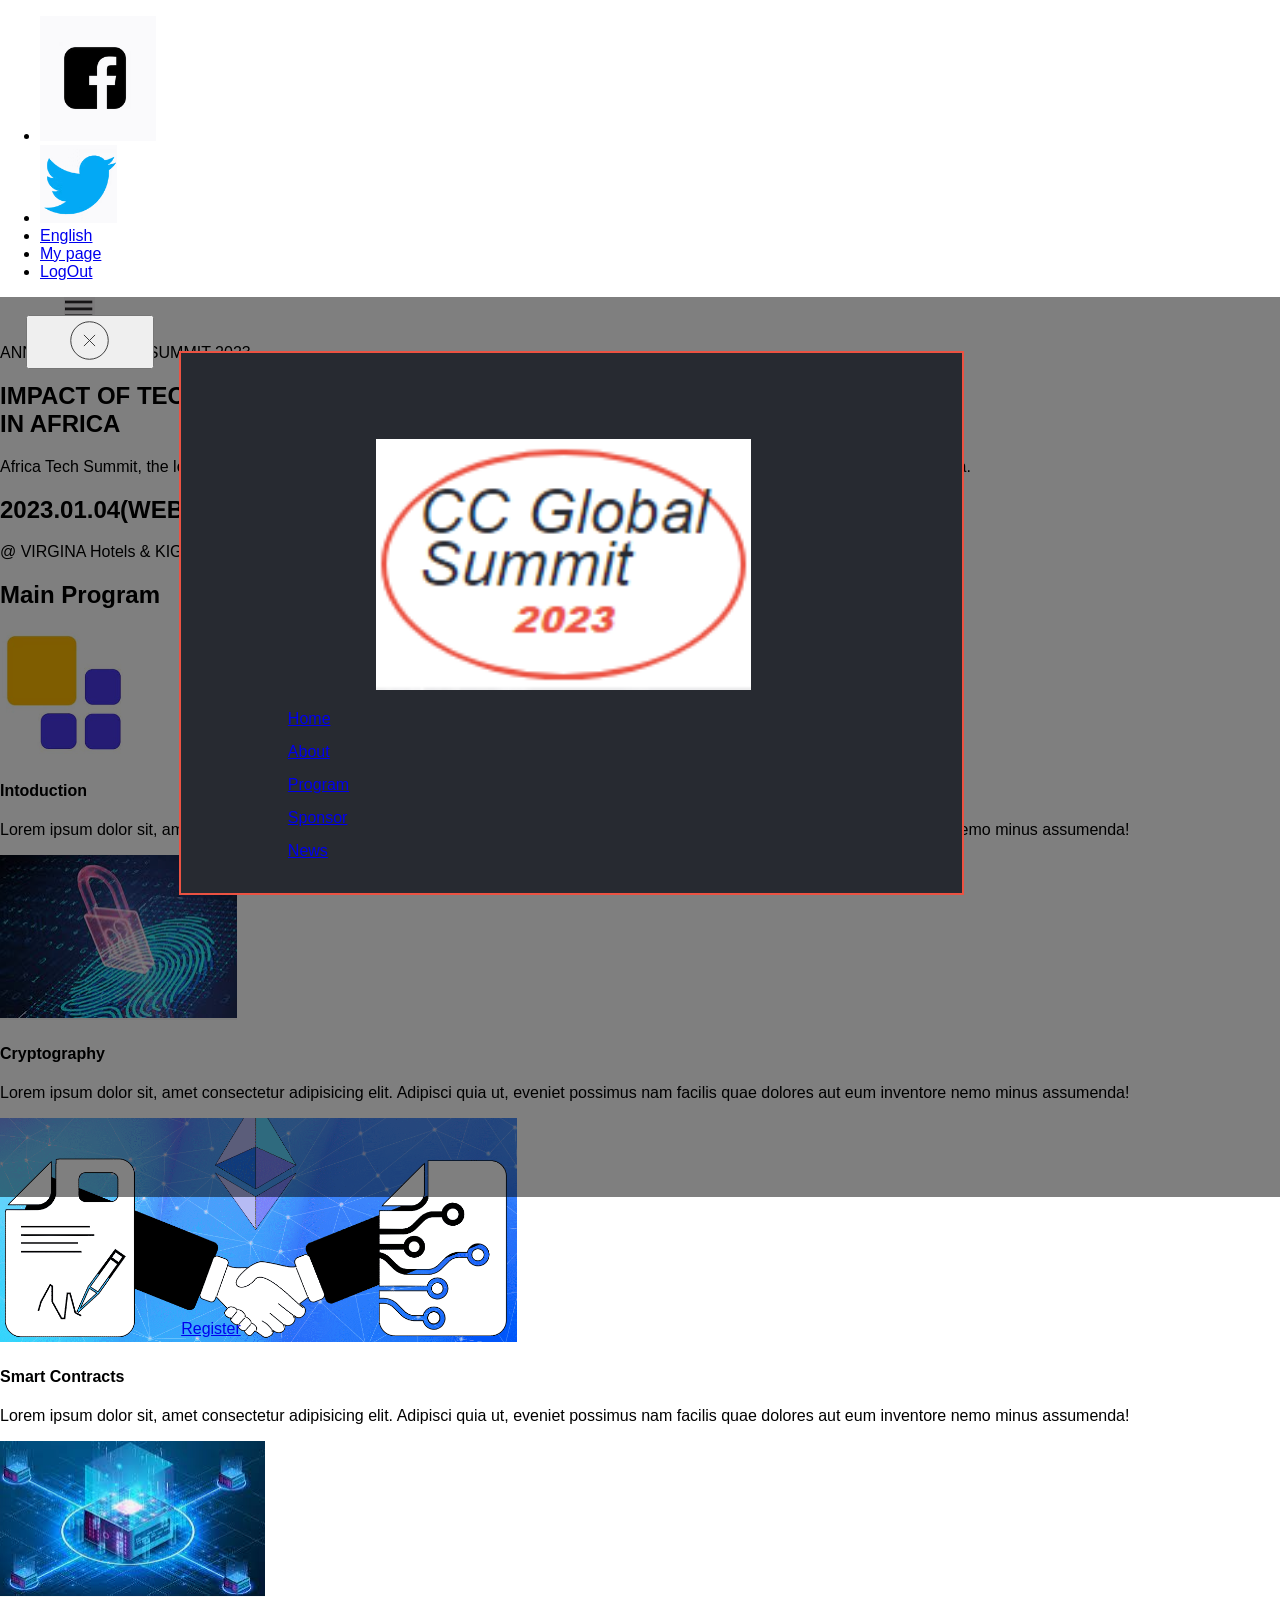
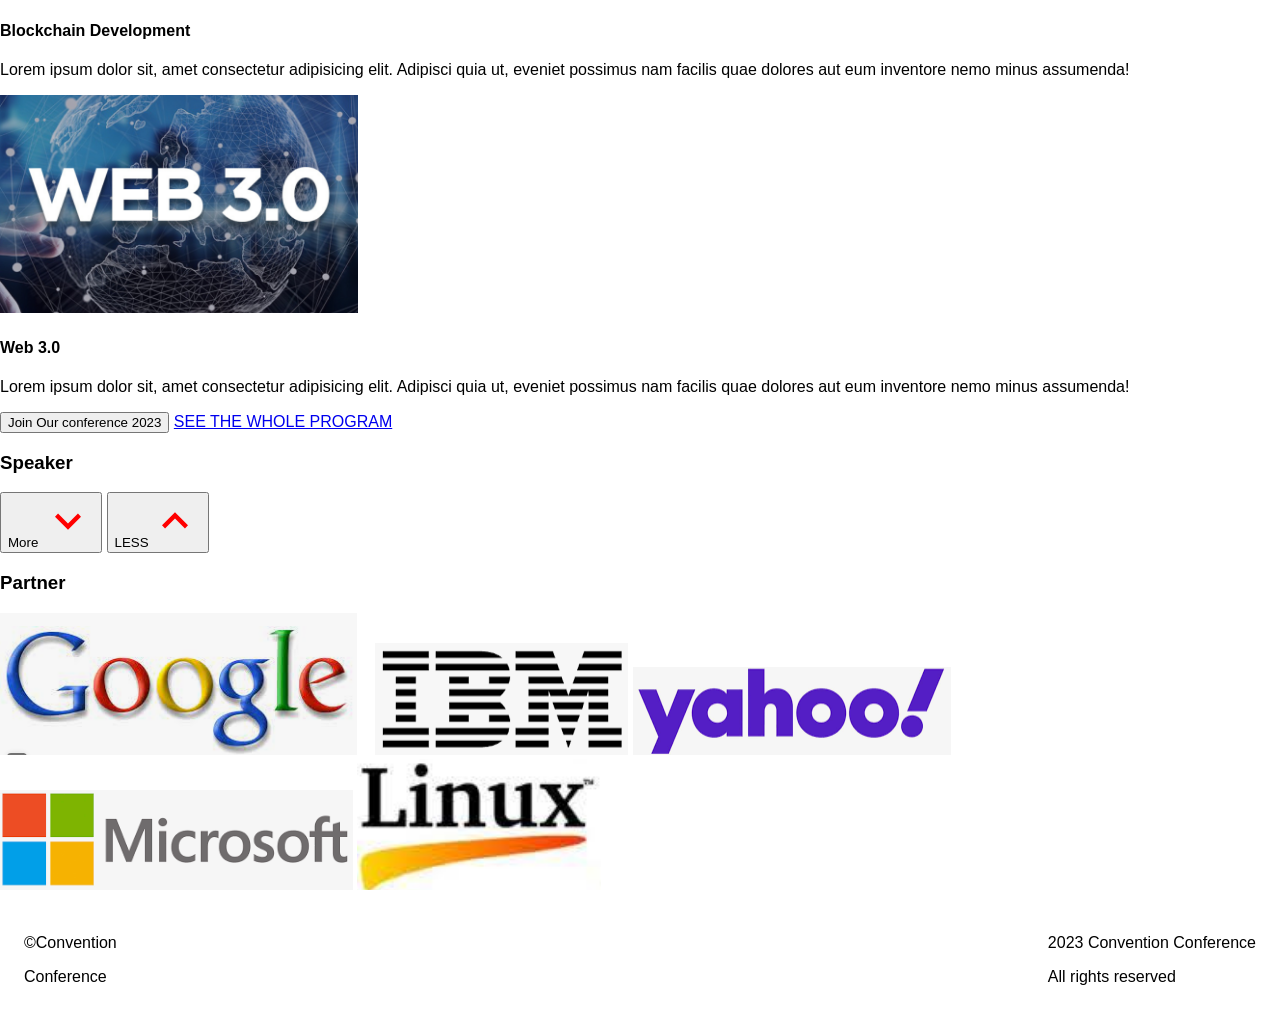
==== index.html @ 2f0cf164 "Update style" ====
<!DOCTYPE html>
<html lang="en">
<head>
    <meta charset="UTF-8">
    <meta http-equiv="X-UA-Compatible" content="IE=edge">
    <meta name="viewport" content="width=device-width, initial-scale=1.0">
    <link rel="stylesheet" href="style.css">
    <link href="http://fonts.cdnfonts.com/css/cocogoose" rel="stylesheet" />
  <link rel="stylesheet" href="https://cdnjs.cloudflare.com/ajax/libs/font-awesome/4.7.0/css/font-awesome.min.css">
  <link rel="preconnect" href="https://fonts.googleapis.com">
  <link rel="preconnect" href="https://fonts.gstatic.com" crossorigin>
  <link href="https://fonts.googleapis.com/css2?family=Oleo+Script+Swash+Caps&family=Open+Sans:wght@400;700&family=Poppins:ital,wght@0,200;0,300;0,500;0,600;0,700;0,800;1,200&family=Roboto:wght@100&display=swap" rel="stylesheet">
    <title>Rwanda Conference</title>
</head>
<body>
    <header class="header">
      <div class="header-menu class-hide">
        <ul class="header-menu-wrap">
           <li class="header-menu-item">
               <a href="#" class="facebook">
                 <img src="img/fb.PNG" alt="facebok">
               </a>
           </li>

           <li class="header-menu-item">
            <a href="#" class="twitter">
              <img src="img/twt.PNG" alt="twitter">
            </a>
        </li>

    
        <li class="header-menu-item">
            <a href="#" class="print">
              English
            </a>
        </li>

        <li class="header-menu-item">
            <a href="#" class="print">
              My page
            </a>
        </li>

        <li class="header-menu-item">
            <a href="#" class="print">
              LogOut
            </a>
        </li>
        </ul>
      </div>
      
      <div class="menu-bg class-hide">
        <button class="close">
            <svg width="45" height="45" viewBox="0 0 48 48" fill="none" xmlns="http://www.w3.org/2000/svg"><rect width="48" height="48" fill="white" fill-opacity="0.01"/><path d="M24 44C35.0457 44 44 35.0457 44 24C44 12.9543 35.0457 4 24 4C12.9543 4 4 12.9543 4 24C4 35.0457 12.9543 44 24 44Z" fill="none" stroke="#333" stroke-width="1" stroke-linejoin="round"/><path d="M29.6569 18.3431L18.3432 29.6568" stroke="#333" stroke-width="1" stroke-linecap="round" stroke-linejoin="round"/><path d="M18.3432 18.3431L29.6569 29.6568" stroke="#333" stroke-width="1" stroke-linecap="round" stroke-linejoin="round"/></svg>
        </button>

        <div class="head-nav">
           <nav class="nav-link">
               <a class="logo" href="index.html">
                 <img src="img/logo.PNG" alt="logo">
               </a>

               <ul class="nav-wrapper .class-hide">
                 <li class="home"> <a href="index.html">Home</a></li>
                 <li class="about"> <a href="about.html">About</a></li>
                 <li class=""> <a href="#">Program</a></li>
                 <li class=""> <a href="#">Sponsor</a></li>
                 <li class=""> <a href="#">News</a></li>
               </ul>
                <a href="#" class="register">Register</a>
           </nav>
        </div>
      </div>
    </header>

    <section class="main-class">
      <a class="hamburger" href="#"> <img src="img/hb.PNG" alt="" ></a>
      <p class="title-red"> ANNUAL  COMMON SUMMIT 2023</p>
      <h1 class="headingred">IMPACT OF TECHNOLOGY <br>IN AFRICA</h1>
      <div class="tech-explain"><p>Africa Tech Summit, the leading African tech event 
        in Kigali and London connecting African tech corporates, investors & startups in Africa.</p></div>

        <div address="address-place">
            <h2 class="address">2023.01.04(WEB)~06(FRI)</h2>
            <p class="place"><span>@</span> VIRGINA Hotels & KIGALI</p>
        </div>
    </section>


    <section class="program" id="program">
      <h2 class="program-title">Main Program</h2>
      <div class="underline"></div>

      <div class="program-wrapper">
          <div class="program-card">
            <img src="img/1p.PNG" alt="" class="program-img">
            <h4 class="program-lesson">Intoduction </h4>
            <p class="program-resume">
              Lorem ipsum dolor sit, amet consectetur adipisicing elit. Adipisci quia ut, eveniet possimus nam facilis quae dolores aut eum inventore nemo minus assumenda!
            </p>
          </div>

          <div class="program-card">
            <img src="img/2p.PNG" alt="" class="program-img">
            <h4 class="program-lesson">Cryptography</h4>
            <p class="program-resume">
              Lorem ipsum dolor sit, amet consectetur adipisicing elit. Adipisci quia ut, eveniet possimus nam facilis quae dolores aut eum inventore nemo minus assumenda!
            </p>
          </div>

          <div class="program-card">
            <img src="img/3p.PNG" alt="" class="program-img">
            <h4 class="program-lesson">Smart Contracts</h4>
            <p class="program-resume">
              Lorem ipsum dolor sit, amet consectetur adipisicing elit. Adipisci quia ut, eveniet possimus nam facilis quae dolores aut eum inventore nemo minus assumenda!
            </p>
          </div>

          <div class="program-card">
            <img src="img/4p.PNG" alt="" class="program-img">
            <h4 class="program-lesson">Blockchain Development</h4>
            <p class="program-resume">
              Lorem ipsum dolor sit, amet consectetur adipisicing elit. Adipisci quia ut, eveniet possimus nam facilis quae dolores aut eum inventore nemo minus assumenda!
            </p>
          </div>

          <div class="program-card">
            <img src="img/5p.PNG" alt="" class="program-img">
            <h4 class="program-lesson">Web 3.0</h4>
            <p class="program-resume">
              Lorem ipsum dolor sit, amet consectetur adipisicing elit. Adipisci quia ut, eveniet possimus nam facilis quae dolores aut eum inventore nemo minus assumenda!
            </p>
          </div>
      </div>
      <button class="join-program"> Join Our conference 2023</button>
      <a href="#" class="see-whole  class-hide">SEE THE WHOLE PROGRAM</a>
    </section>




    <section class="lecture-list">
        <div class="lecture-list-one">
              <h3 class="lecture-text">Speaker</h3>
              <div class="underline"></div>
        </div>
        <div class="lecture-display">
           <!-- DYNAMIC WITH JS -->
        </div>
        
        <div class="display-boutton">
            <button id="plus" class="show-more"> More  <svg width="52" height="52" viewBox="0 0 24 24" style="fill: red;">
             <path d="M7.41 8.59L12 13.17l4.59-4.58L18 10l-6 6-6-6 1.41-1.41z" />
           </svg>
            </button>
            <button id="withdraw" class="show-more hide-lecture" >LESS<svg width="52" height="52" viewBox="0 0 24 24" fill="red">
             <path d="M7.41 15.41L12 10.83l4.59 4.58L18 14l-6-6-6 6z"/>
           </svg>
         </button>
          </div>
    </section>


    <section class="parteners-main class-hide ">
      <div class="parterner-title">
         <h3 class="partener-name">Partner</h3>
         <div class="underline"></div>
      </div>

      <div class="parteners-info">
      <img src="img/google.PNG" alt="google-logo">
      <img src="img/ibm.PNG" alt="ibm-logo">
      <img src="img/yahoo.PNG" alt="yahoo-logo">
      <img src="img/micros.PNG" alt="micros-logo">
      <img src="img/lunix.PNG" alt="linux-logo">
      
      </div>
    </section>

    <footer class="footer">
        <div class="footer-left">
          <p>&copy;Convention</p>
          <p>Conference</p>
        </div>

        <div class="footer-rigth">
          <p>2023 Convention Conference </p>
          <p>All rights reserved</p>
        </div>
    </footer>


      <script src="script.js"></script>
    </body>
    </html>
---- style.css ----
body {
  font-family: 'lato', sans-serif;
  margin: 0% 0% 0% 0%;
}

.hamburger {
  align-self: flex-start;
  margin: 5% 0% -3% 5%;
}

/* .class-hide {
  display: none;
} */

.menu-bg {
  height: 100vh;
  width: 100vw;
  position: fixed;
  background-color: rgba(0, 0, 0, 0.5);
}

.close {
  position: relative;
  left: 2%;
  top: 2%;
  width: 10%;
}

.nav-wrapper {
  margin-bottom: 59%;
}

.nav-wrapper li {
  list-style: none;
  padding: 0% 9%;
  margin-bottom: 2%;
}

footer {
  display: flex;
  justify-content: space-between;
  padding: 24px;
}

.head-nav {
  position: absolute;
  border: #ec5242 solid 2px;
  color: #d3d3d3;
  width: 61vw;
  height: 60vh;
  background-color: #272a31;
  top: 6%;
  left: 14%;
}

.hamburger img {
  width: 31px;
  text-decoration: none;
  color: beige;
}

.nav-link img {
  width: 48%;
  margin: 11% 24% 0% 25%;
}

@media screen and (min-width) {
  .hamburger {
    display: none;
  }
}
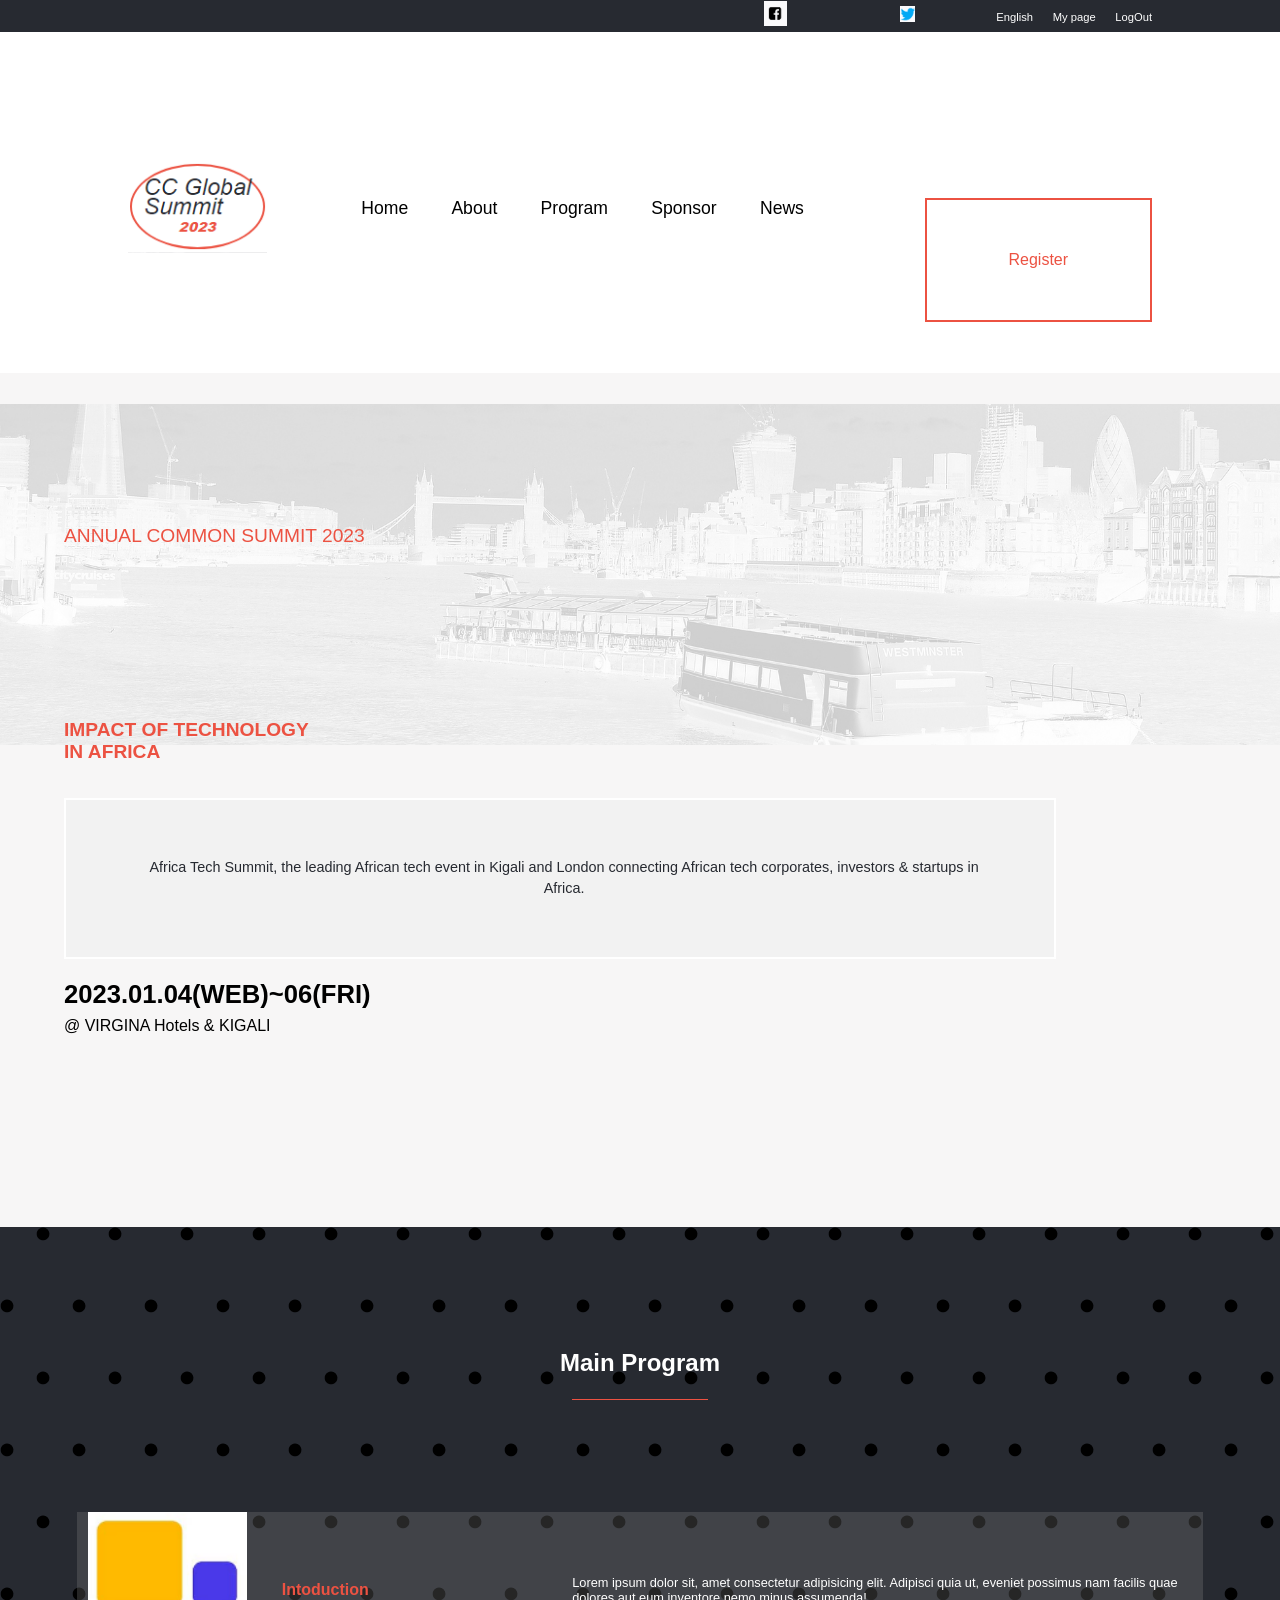
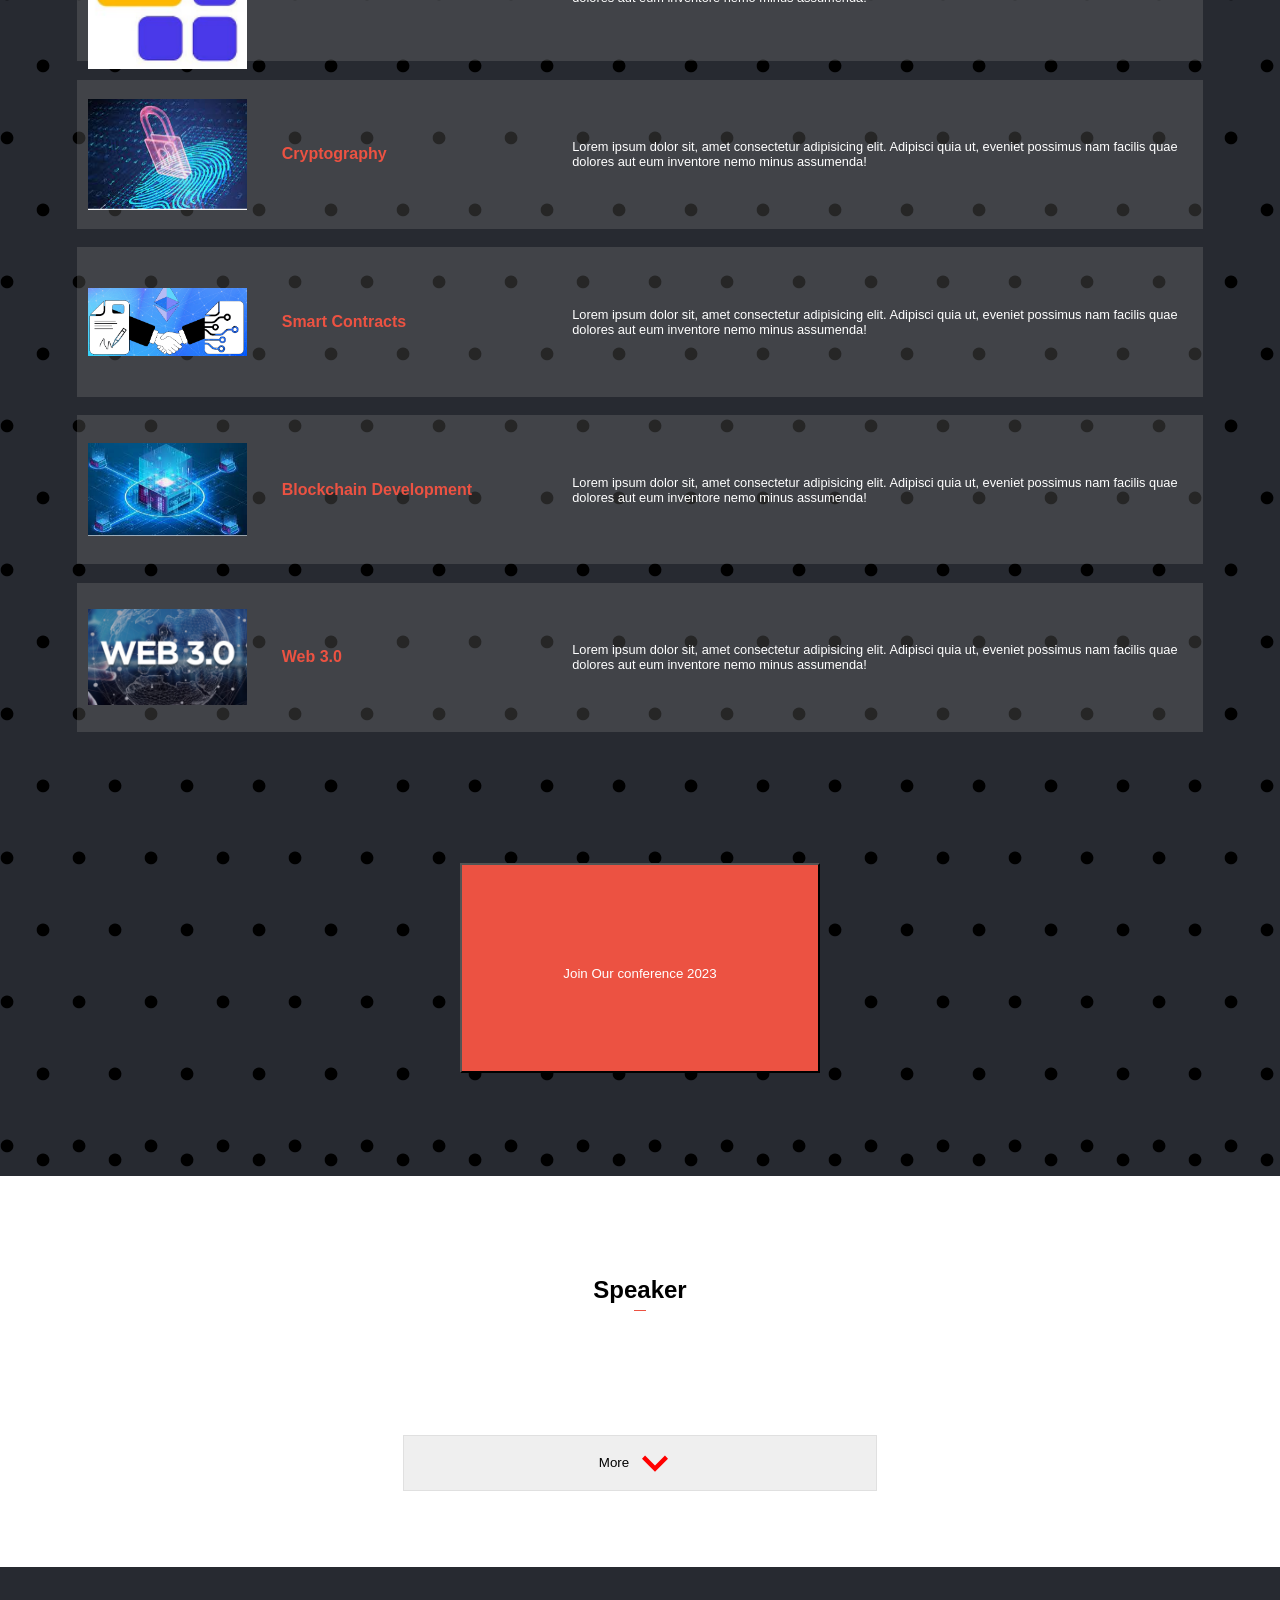
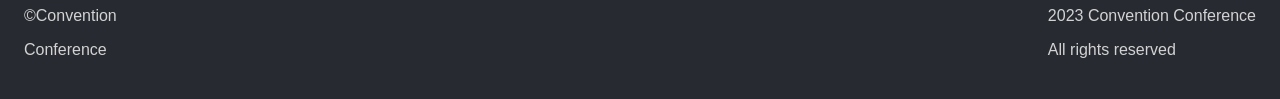
==== commit 56fd34b4: "Update style" ====
--- a/index.html
+++ b/index.html
@@ -60,7 +60,7 @@
                  <img src="img/logo.PNG" alt="logo">
                </a>
 
-               <ul class="nav-wrapper .class-hide">
+               <ul class="nav-wrapper class-hide">
                  <li class="home"> <a href="index.html">Home</a></li>
                  <li class="about"> <a href="about.html">About</a></li>
                  <li class=""> <a href="#">Program</a></li>
--- a/style.css
+++ b/style.css
@@ -8,9 +8,9 @@
   margin: 5% 0% -3% 5%;
 }
 
-/* .class-hide {
+.class-hide {
   display: none;
-} */
+}
 
 .menu-bg {
   height: 100vh;
@@ -34,6 +34,21 @@
   list-style: none;
   padding: 0% 9%;
   margin-bottom: 2%;
+}
+
+.nav-wrapper li a {
+  text-decoration: none;
+  color: white;
+  font-size: 1.1rem;
+}
+
+.register {
+  color: #ec5242;
+  margin: 15% 0% 5% 25%;
+  text-decoration: none;
+  background-color: white;
+  padding: 5% 8%;
+  border: #ec5242 2px solid;
 }
 
 footer {
@@ -59,13 +74,284 @@
   color: beige;
 }
 
+.main-class {
+  display: flex;
+  align-items: flex-start;
+  flex-direction: column;
+  background-color: #f7f6f6;
+  background-image: url(img/bg.jpg);
+  background-position: 93% 6%;
+  background-repeat: no-repeat;
+  background-size: 106%;
+  padding: 1% 5% 15% 5%;
+}
+
+.title-red {
+  color: #ec5242;
+  font-weight: 500;
+  font-size: 1.2rem;
+  margin: 12% 0% 0% 0%;
+}
+
+h1 {
+  color: #ec5242;
+  font-weight: 900;
+  font-size: 1.2rem;
+  margin: 15% 0% 0% 0%;
+  padding: 0% 0% 0% 0%;
+}
+
+.tech-explain {
+  border: white 2px solid;
+  color: #272a31;
+  background-color: rgb(242, 242, 242);
+  max-width: 90%;
+  margin: 3% 0% 0% 0%;
+  padding: 5%;
+}
+
+.tech-explain p {
+  color: #272a31;
+  margin: 0% 0% 0% 0.9%;
+  font-size: 0.9rem;
+  line-height: 21px;
+  text-align: center;
+}
+
+.address-place {
+  padding: 0;
+  margin: 0;
+}
+
+.place {
+  font-weight: 500;
+  margin: 0% 0%;
+}
+
+.address {
+  font-weight: 899;
+  font-size: 1.6rem;
+  margin-bottom: 2.5%;
+}
+
 .nav-link img {
   width: 48%;
   margin: 11% 24% 0% 25%;
 }
 
-@media screen and (min-width) {
+.program {
+  background-color: #272a31;
+  color: white;
+  background-image: url(img/josue.png);
+  padding: 8% 6%;
+  display: flex;
+  flex-direction: column;
+  align-items: center;
+}
+
+.join-program {
+  background-color: #ec5242;
+  text-decoration: none;
+  color: white;
+  padding: 9% 9% 8% 9%;
+}
+
+.program-card img {
+  width: 82%;
+}
+
+.program-resume {
+  font-size: 0.8rem;
+}
+
+.program-lesson {
+  color: #ec5242;
+}
+
+.program-card {
+  grid-template-columns: 1fr 1.5fr 3.2fr;
+  align-items: center;
+  display: grid;
+  padding: 0% 1%;
+  max-height: 89%;
+  margin-bottom: 1%;
+  background-color: rgb(127, 127, 127, 0.3);
+}
+
+.program-wrapper {
+  display: grid;
+  margin: 10% 0%;
+  grid-template-rows: 1fr 1fr 1fr 1fr 1fr;
+}
+
+.underline {
+  border-bottom: #ec5242 solid 1px;
+  height: 1.5px;
+  width: 12%;
+  margin: 0%;
+}
+
+.lecture-list {
+  display: flex;
+  flex-direction: column;
+  padding: 6%;
+  align-items: center;
+}
+
+.lecture-list-one {
+  align-items: center;
+  flex-direction: column;
+  margin-bottom: 11%;
+  display: flex;
+}
+
+.lecture-display {
+  grid-template-rows: 1fr 1fr 1fr 1fr 1fr 1fr;
+  display: grid;
+}
+
+.lecture-text {
+  margin-bottom: 4%;
+  font-size: 1.5rem;
+}
+
+.show-more {
+  display: flex;
+  border: #e0e0e0 1px solid;
+  justify-content: center;
+  align-items: center;
+}
+
+.hide-lecture {
+  /* display: unset; */
+  display: none;
+}
+
+.display-boutton {
+  display: flex;
+  flex-direction: column;
+  width: 42%;
+}
+
+.partener-name {
+  color: #f7f6f6;
+}
+
+.parterner-title {
+  align-items: center;
+  display: flex;
+  flex-direction: column;
+}
+
+.parteners-main {
+  display: none;
+  background-color: #272a31;
+}
+
+.parteners-info {
+  padding-right: 5%;
+  margin-top: 6%;
+}
+
+.parteners-info img {
+  width: 50%;
+  grid-template-columns: 1fr 1fr 1fr;
+  max-width: 100%;
+}
+
+.footer {
+  background-color: #272a31;
+  color: #d3d3d3;
+}
+
+@media screen and (min-width: 769px) {
+  .header-menu {
+    display: block;
+    background-color: #272a31;
+    padding: 0.1% 10%;
+  }
+
+  .header-menu-wrap {
+    margin: 0;
+    align-items: center;
+    display: flex;
+    justify-content: flex-end;
+  }
+
+  .header-menu-item a {
+    color: white;
+    text-decoration: none;
+    font-size: 0.7rem;
+  }
+
+  .header-menu-item img {
+    width: 20%;
+    justify-content: center;
+  }
+
+  .header-menu-item {
+    margin-left: 2%;
+    list-style: none;
+  }
+
+  .close {
+    display: none;
+  }
+
   .hamburger {
     display: none;
   }
-}
+
+  .menu-bg {
+    position: static;
+    position: unset;
+    width: 100%;
+    height: 9%;
+    display: block;
+  }
+
+  .nav-link img {
+    width: 123%;
+    padding: 0% 0% 0% 0%;
+    margin: 0% 0% 0% 0%;
+  }
+
+  .logo {
+    width: 11%;
+  }
+
+  .nav-link {
+    padding: 1% 10% 0% 10%;
+    align-items: center;
+    justify-content: space-between;
+    display: flex;
+    position: static;
+    position: unset;
+  }
+
+  .head-nav {
+    height: 100%;
+    width: 100%;
+    top: 0%;
+    left: 0%;
+    display: block;
+    border: none;
+    position: static;
+    position: unset;
+    background-color: white;
+  }
+
+  .nav-wrapper {
+    margin: 0;
+    display: flex;
+  }
+
+  .nav-wrapper li a {
+    color: black;
+  }
+
+  .nav-wrapper li {
+    margin: 0;
+    padding: 0% 8%;
+  }
+}
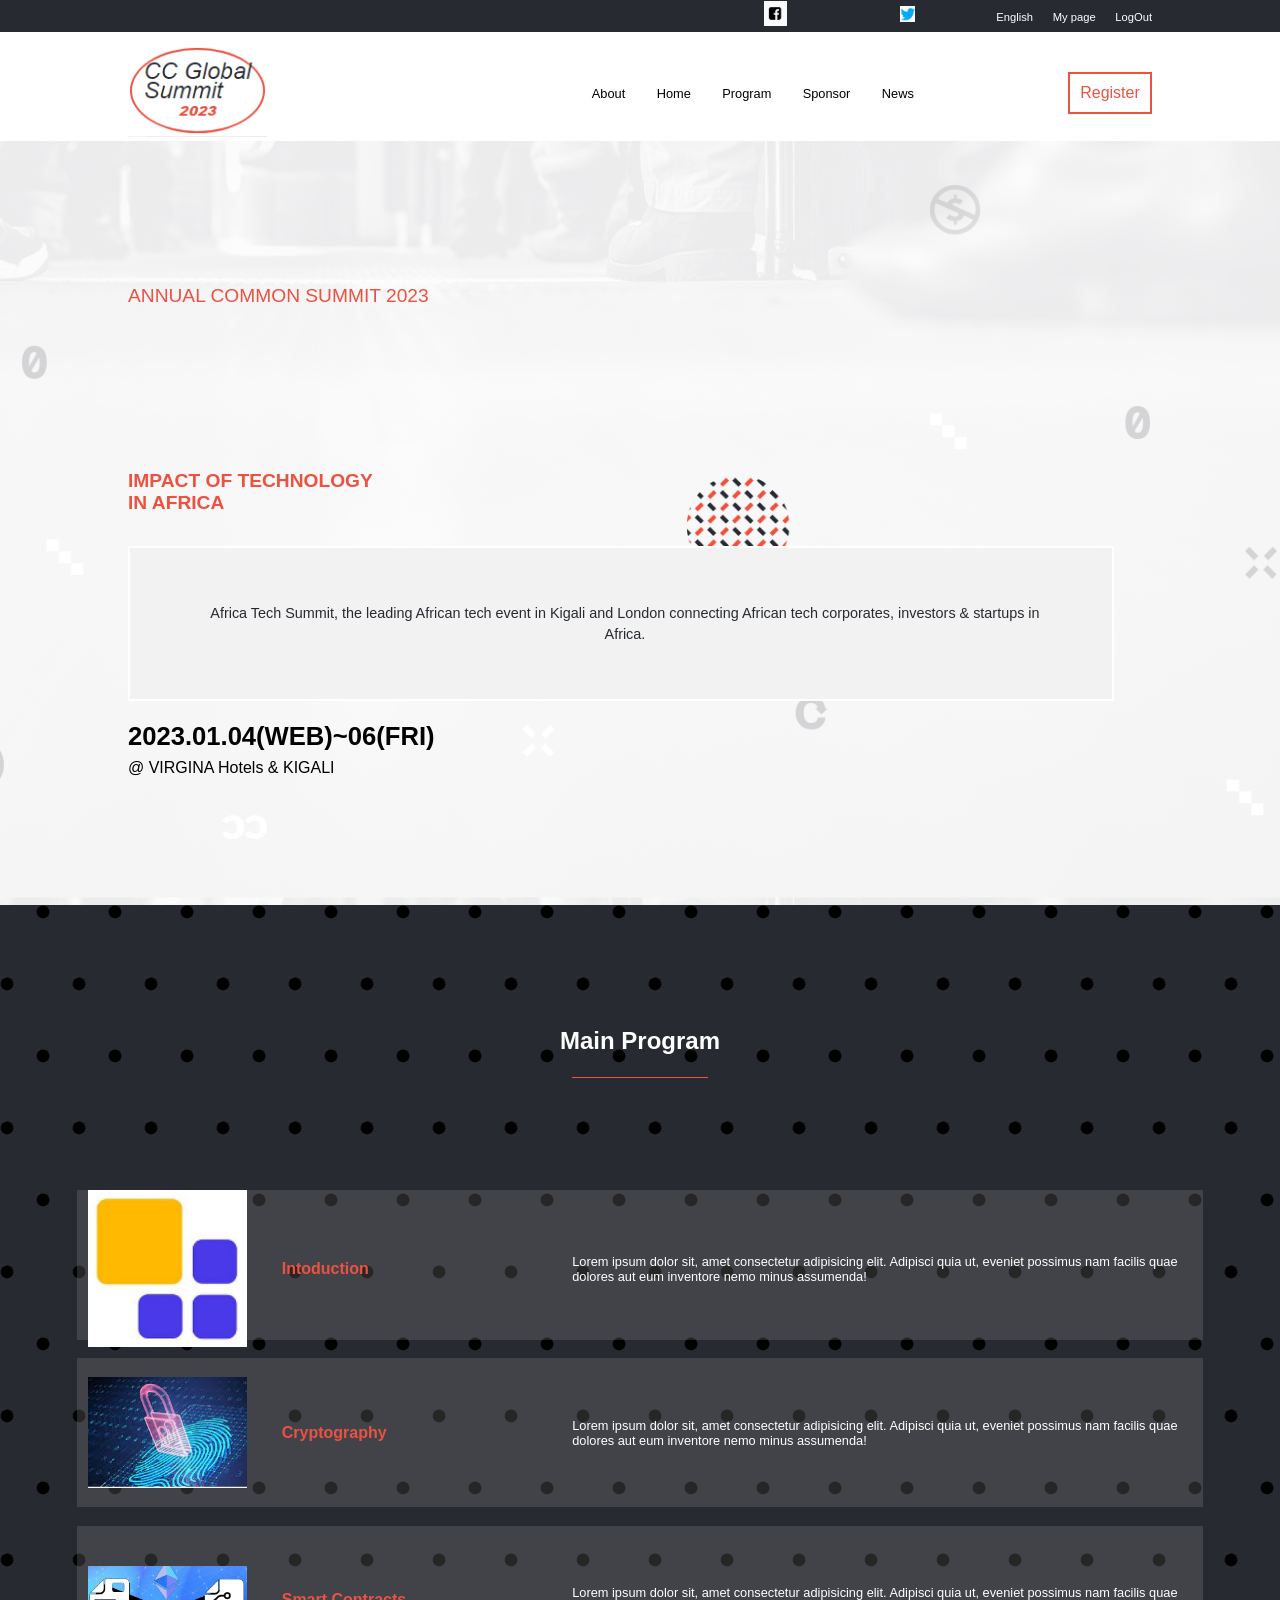
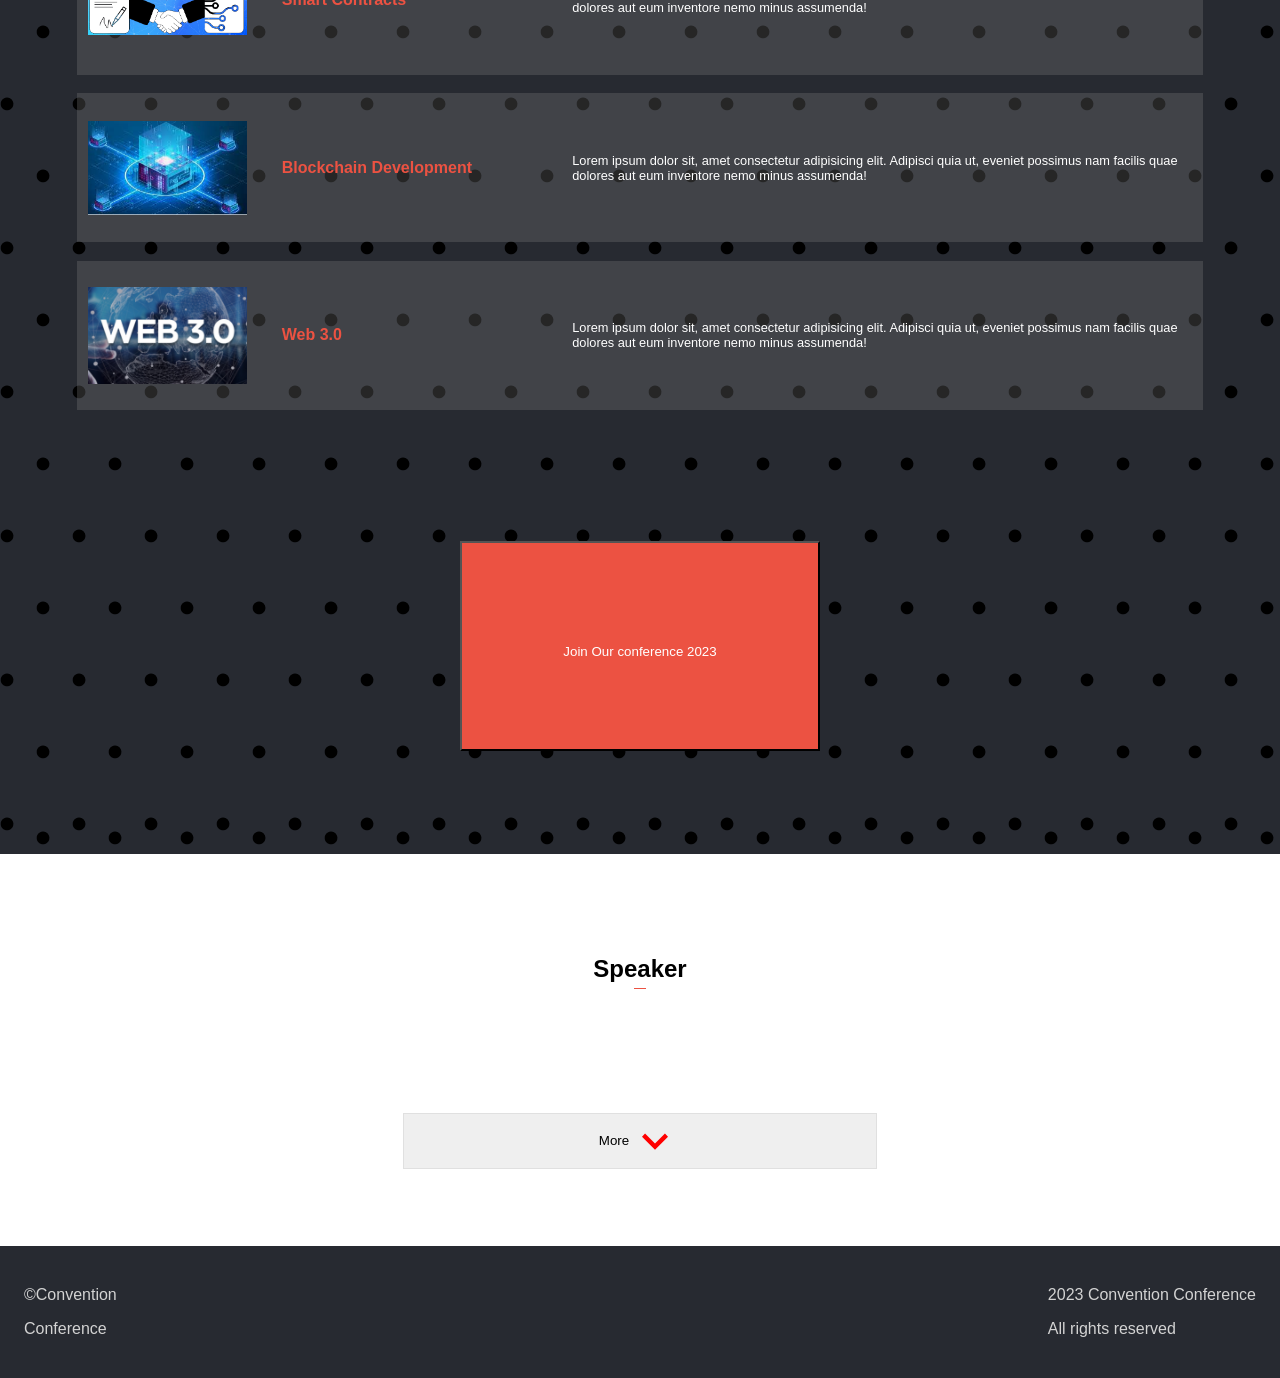
==== commit 404ca798: "Update image bkg for main" ====
--- a/index.html
+++ b/index.html
@@ -61,8 +61,8 @@
                </a>
 
                <ul class="nav-wrapper class-hide">
+                <li id="about"> <a href="about.html">About</a></li>
                  <li class="home"> <a href="index.html">Home</a></li>
-                 <li class="about"> <a href="about.html">About</a></li>
                  <li class=""> <a href="#">Program</a></li>
                  <li class=""> <a href="#">Sponsor</a></li>
                  <li class=""> <a href="#">News</a></li>
--- a/style.css
+++ b/style.css
@@ -346,7 +346,18 @@
     display: flex;
   }
 
+  .register {
+    padding: 1% 1%;
+    margin: 0% 0% 0% 0%;
+    position: relative;
+  }
+
+  #about {
+    color: #ec5242;
+  }
+
   .nav-wrapper li a {
+    font-size: 0.8rem;
     color: black;
   }
 
@@ -354,4 +365,12 @@
     margin: 0;
     padding: 0% 8%;
   }
-}
+
+  .main-class {
+    background-size: 137%;
+    background-repeat: repeat-y;
+    padding: 1% 5% 10% 10%;
+    background-position: 53% 143%;
+    background-image: url(./img/josue-main.png);
+  }
+}
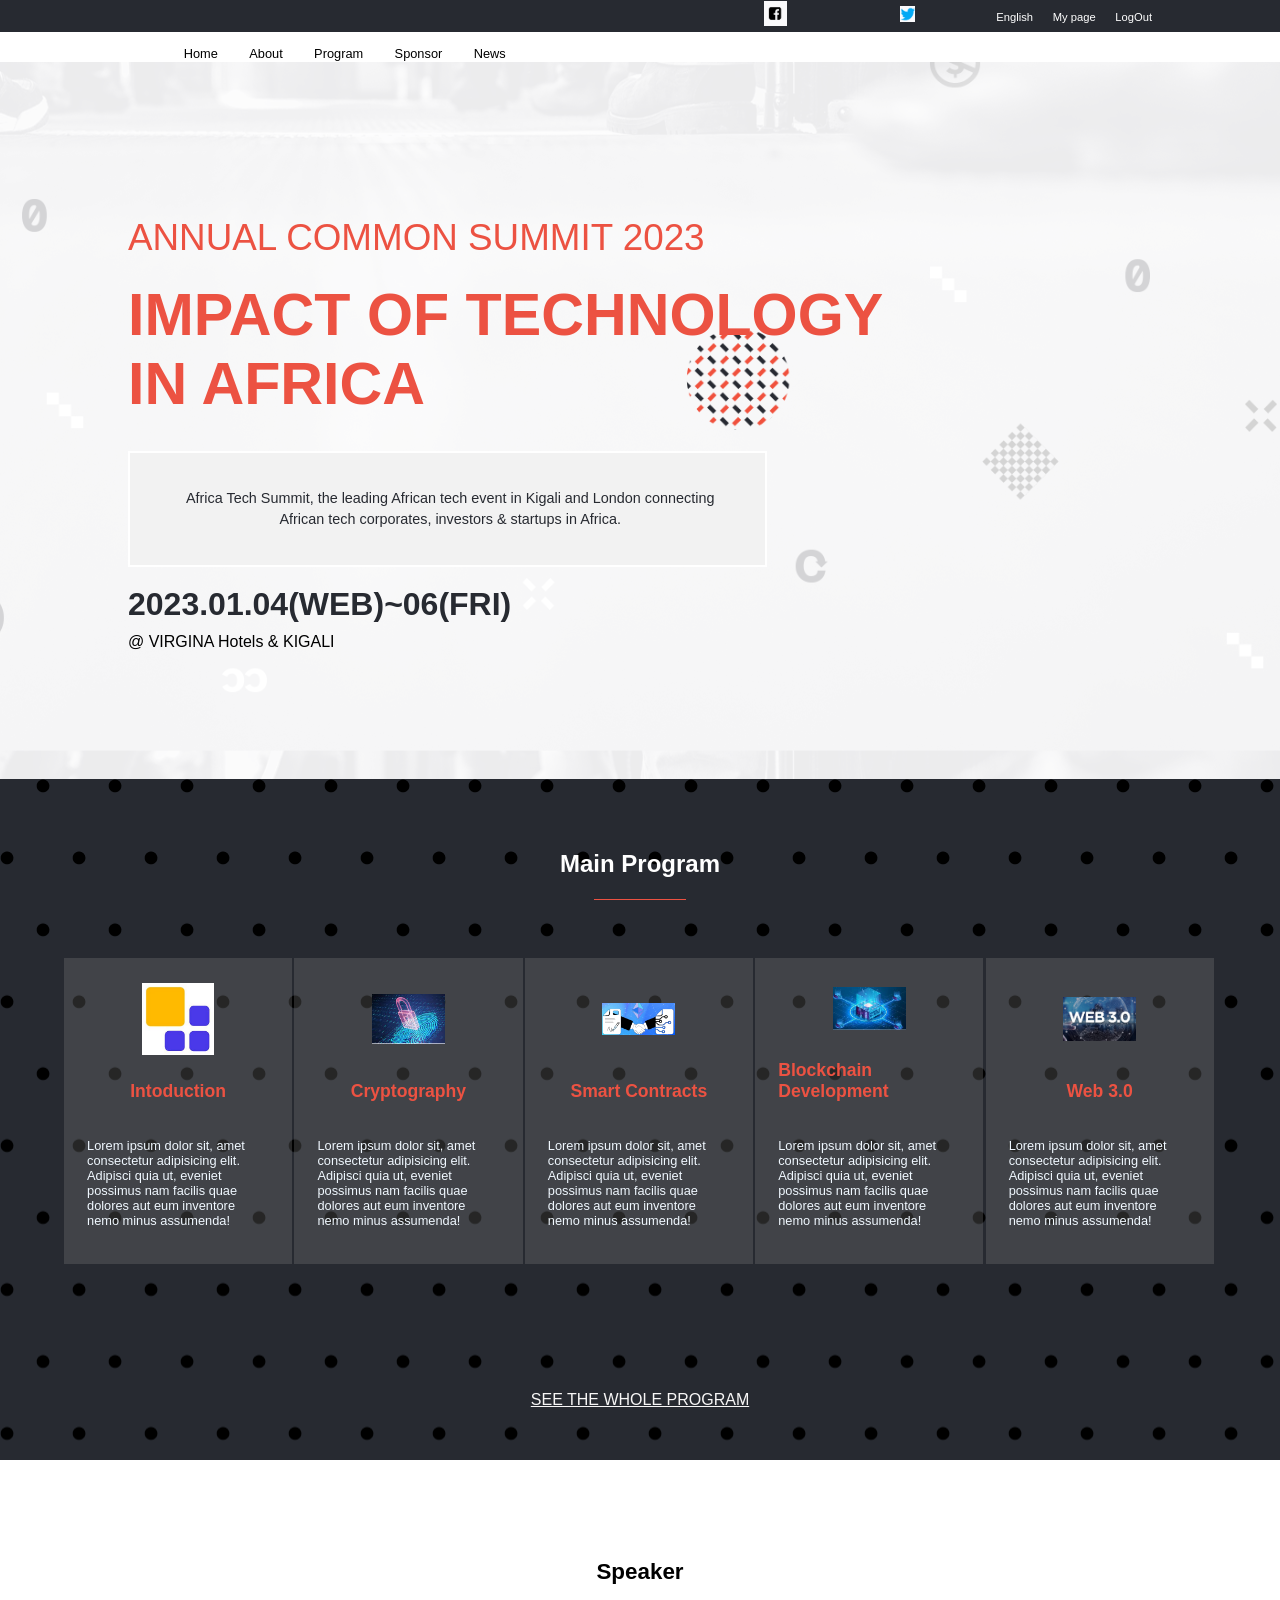
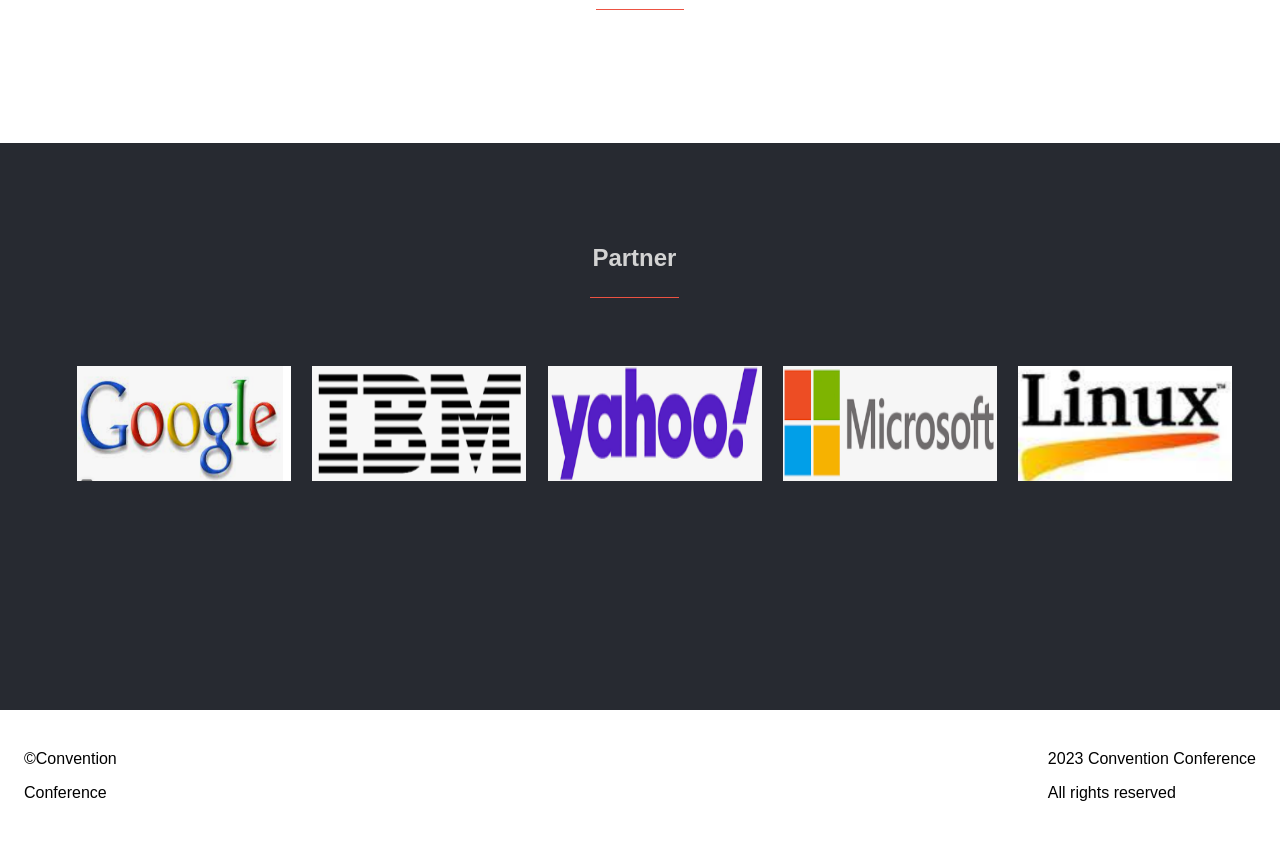
==== commit 37a65e68: "Update js" ====
--- a/index.html
+++ b/index.html
@@ -14,7 +14,7 @@
 </head>
 <body>
     <header class="header">
-      <div class="header-menu class-hide">
+      <div class="header-menu">
         <ul class="header-menu-wrap">
            <li class="header-menu-item">
                <a href="#" class="facebook">
@@ -49,11 +49,8 @@
         </ul>
       </div>
       
-      <div class="menu-bg class-hide">
-        <button class="close">
-            <svg width="45" height="45" viewBox="0 0 48 48" fill="none" xmlns="http://www.w3.org/2000/svg"><rect width="48" height="48" fill="white" fill-opacity="0.01"/><path d="M24 44C35.0457 44 44 35.0457 44 24C44 12.9543 35.0457 4 24 4C12.9543 4 4 12.9543 4 24C4 35.0457 12.9543 44 24 44Z" fill="none" stroke="#333" stroke-width="1" stroke-linejoin="round"/><path d="M29.6569 18.3431L18.3432 29.6568" stroke="#333" stroke-width="1" stroke-linecap="round" stroke-linejoin="round"/><path d="M18.3432 18.3431L29.6569 29.6568" stroke="#333" stroke-width="1" stroke-linecap="round" stroke-linejoin="round"/></svg>
-        </button>
-
+      <div class="menu-bg">
+        
         <div class="head-nav">
            <nav class="nav-link">
                <a class="logo" href="index.html">
@@ -61,19 +58,22 @@
                </a>
 
                <ul class="nav-wrapper class-hide">
+                <li class="home"> <a href="index.html">Home</a></li>
                 <li id="about"> <a href="about.html">About</a></li>
-                 <li class="home"> <a href="index.html">Home</a></li>
                  <li class=""> <a href="#">Program</a></li>
                  <li class=""> <a href="#">Sponsor</a></li>
                  <li class=""> <a href="#">News</a></li>
                </ul>
-                <a href="#" class="register">Register</a>
+                <a href="#" class="register registerhide">Register</a>
            </nav>
         </div>
       </div>
     </header>
 
     <section class="main-class">
+      <button class="close">
+        <svg width="45" height="45" viewBox="0 0 48 48" fill="none" xmlns="http://www.w3.org/2000/svg"><rect width="48" height="48" fill="white" fill-opacity="0.01"/><path d="M24 44C35.0457 44 44 35.0457 44 24C44 12.9543 35.0457 4 24 4C12.9543 4 4 12.9543 4 24C4 35.0457 12.9543 44 24 44Z" fill="none" stroke="#333" stroke-width="1" stroke-linejoin="round"/><path d="M29.6569 18.3431L18.3432 29.6568" stroke="#333" stroke-width="1" stroke-linecap="round" stroke-linejoin="round"/><path d="M18.3432 18.3431L29.6569 29.6568" stroke="#333" stroke-width="1" stroke-linecap="round" stroke-linejoin="round"/></svg>
+    </button>
       <a class="hamburger" href="#"> <img src="img/hb.PNG" alt="" ></a>
       <p class="title-red"> ANNUAL  COMMON SUMMIT 2023</p>
       <h1 class="headingred">IMPACT OF TECHNOLOGY <br>IN AFRICA</h1>
--- a/style.css
+++ b/style.css
@@ -6,6 +6,14 @@
 .hamburger {
   align-self: flex-start;
   margin: 5% 0% -3% 5%;
+}
+
+.header-menu {
+  display: none;
+}
+
+.logo {
+  display: none;
 }
 
 .class-hide {
@@ -24,6 +32,7 @@
   left: 2%;
   top: 2%;
   width: 10%;
+  display: none;
 }
 
 .nav-wrapper {
@@ -49,6 +58,7 @@
   background-color: white;
   padding: 5% 8%;
   border: #ec5242 2px solid;
+  display: none;
 }
 
 footer {
@@ -66,6 +76,7 @@
   background-color: #272a31;
   top: 6%;
   left: 14%;
+  display: none;
 }
 
 .hamburger img {
@@ -223,7 +234,7 @@
 }
 
 .hide-lecture {
-  /* display: unset; */
+  display: unset;
   display: none;
 }
 
@@ -260,8 +271,9 @@
 }
 
 .footer {
-  background-color: #272a31;
-  color: #d3d3d3;
+  background-color: white;
+
+  /* color: #272a31; */
 }
 
 @media screen and (min-width: 769px) {
@@ -270,6 +282,10 @@
     background-color: #272a31;
     padding: 0.1% 10%;
   }
+
+  /* .registerhide {
+    display: none;
+  } */
 
   .header-menu-wrap {
     margin: 0;
@@ -373,4 +389,128 @@
     background-position: 53% 143%;
     background-image: url(./img/josue-main.png);
   }
-}
+
+  .headingred {
+    padding: 0% 0% 0% 0%;
+    margin: 2% 0% 0% 0%;
+    font-size: 3.7rem;
+    font-weight: 900;
+  }
+
+  .address {
+    color: #272a31;
+    margin-top: 5%;
+    margin-bottom: 2.6%;
+    font-weight: 900;
+    font-size: 2rem;
+  }
+
+  .tech-explain {
+    width: 52%;
+    padding: 3.2%;
+  }
+
+  .underline {
+    width: 8%;
+  }
+
+  .title-red {
+    margin: 13% 0% 0% 0%;
+    font-size: 2.3rem;
+    font-weight: 500;
+  }
+
+  .program-wrapper {
+    height: 10%;
+    margin: 5% 0% 0% 0%;
+    display: grid;
+    grid-template-rows: unset;
+    grid-template-columns: 1fr 1fr 1fr 1fr 1fr;
+  }
+
+  .program {
+    height: 10%;
+    padding: 4% 5%;
+  }
+
+  .program-card {
+    height: 60%;
+    padding: 10%;
+    justify-items: center;
+    margin-right: 1%;
+    display: grid;
+    grid-template-rows: 2fr 1.5fr 3fr;
+    grid-template-columns: unset;
+  }
+
+  .join-program {
+    display: none;
+  }
+
+  .program-lesson {
+    font-size: 1.1rem;
+  }
+
+  .program-card img {
+    width: 40%;
+  }
+
+  .see-whole {
+    display: block;
+    color: #f7f6f6;
+  }
+
+  .lecture-text {
+    font-size: 1.4rem;
+    margin-bottom: 1.99%;
+  }
+
+  .lecture-list-one {
+    width: 98%;
+    margin-bottom: 5%;
+  }
+
+  /* class dynamic */
+  .lecture-display {
+    grid-template-columns: 1fr 1fr;
+    display: grid;
+  }
+
+  .display-boutton {
+    display: none;
+  }
+
+  .hide-lecture {
+    display: grid;
+    display: unset;
+  }
+
+  .program-resume {
+    color: aliceblue;
+    font-size: 0.8rem;
+  }
+
+  .parterner-title {
+    width: 99%;
+  }
+
+  .partener-name {
+    font-size: 1.499rem;
+    color: #d3d3d3;
+  }
+
+  .parteners-info {
+    display: flex;
+  }
+
+  .parteners-info img {
+    margin-right: 2%;
+    width: 20%;
+  }
+
+  .parteners-main {
+    height: 46vh;
+    padding: 6%;
+    display: block;
+  }
+}
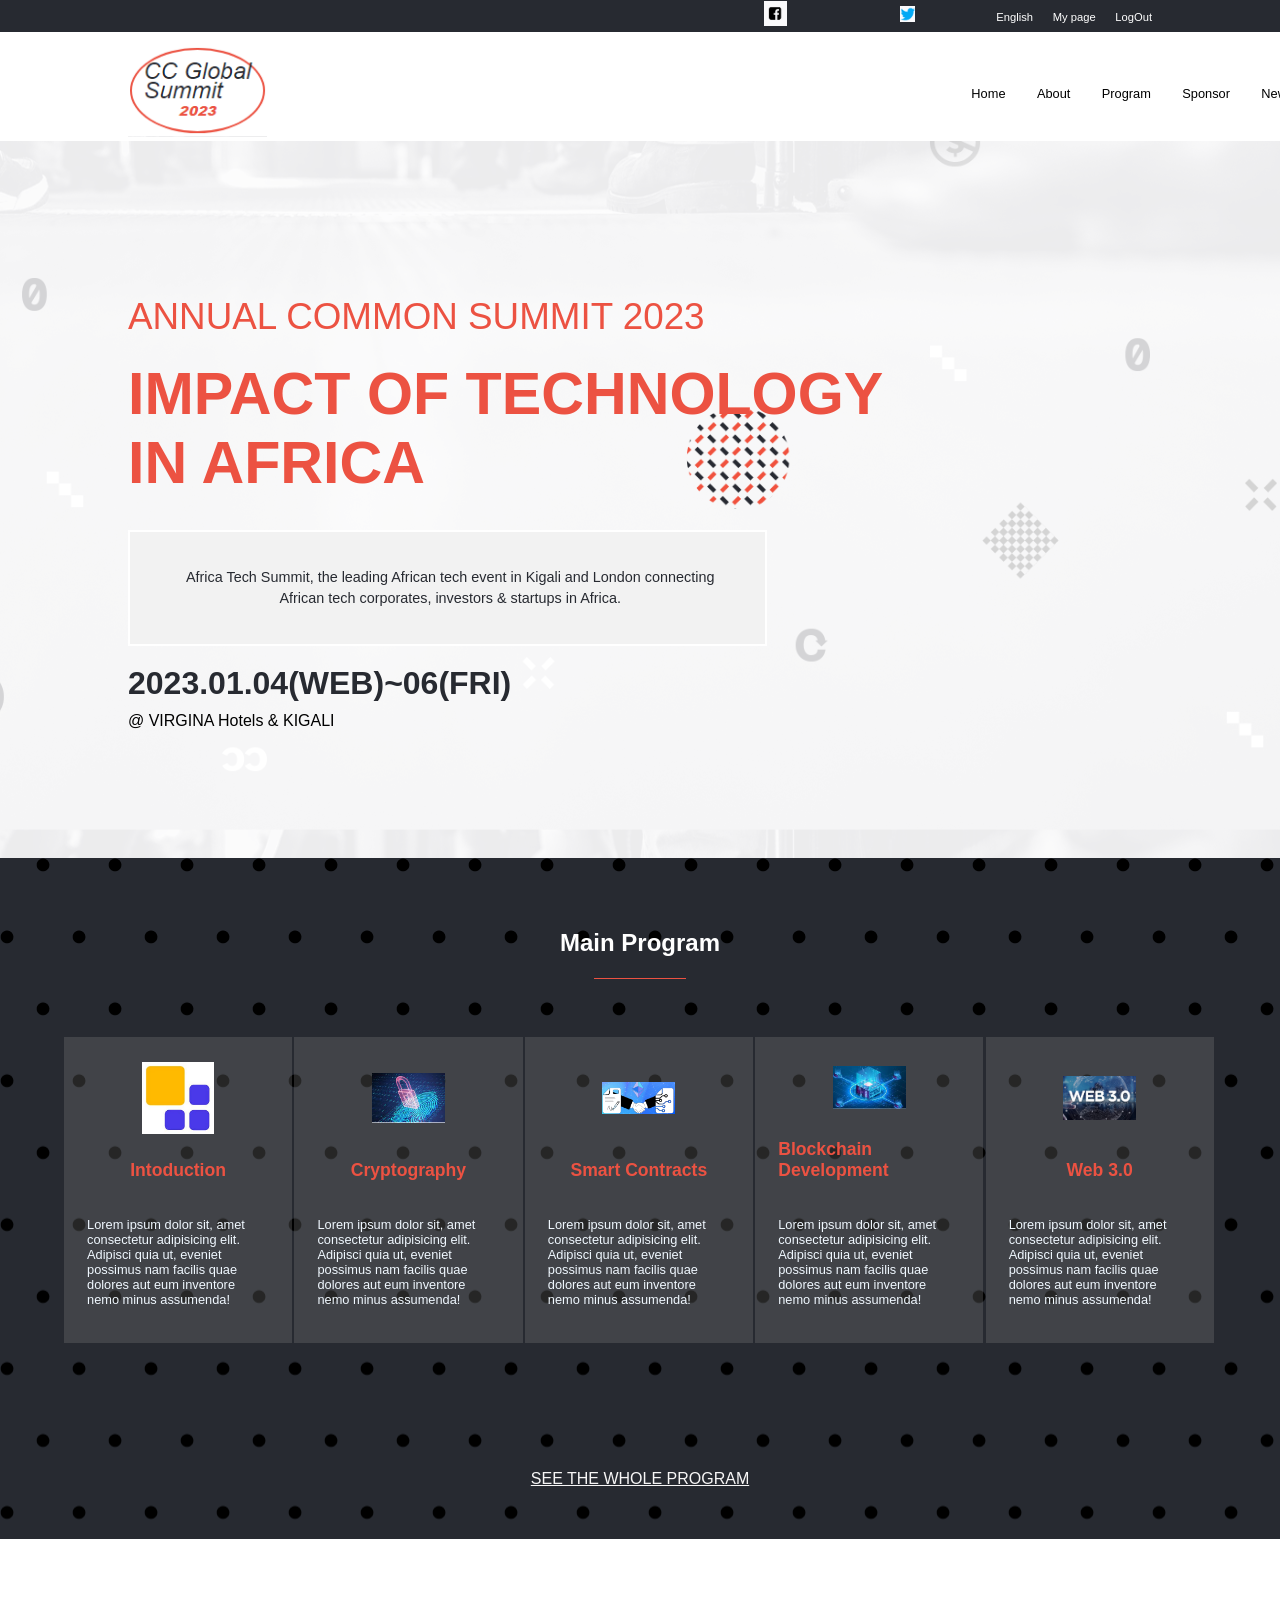
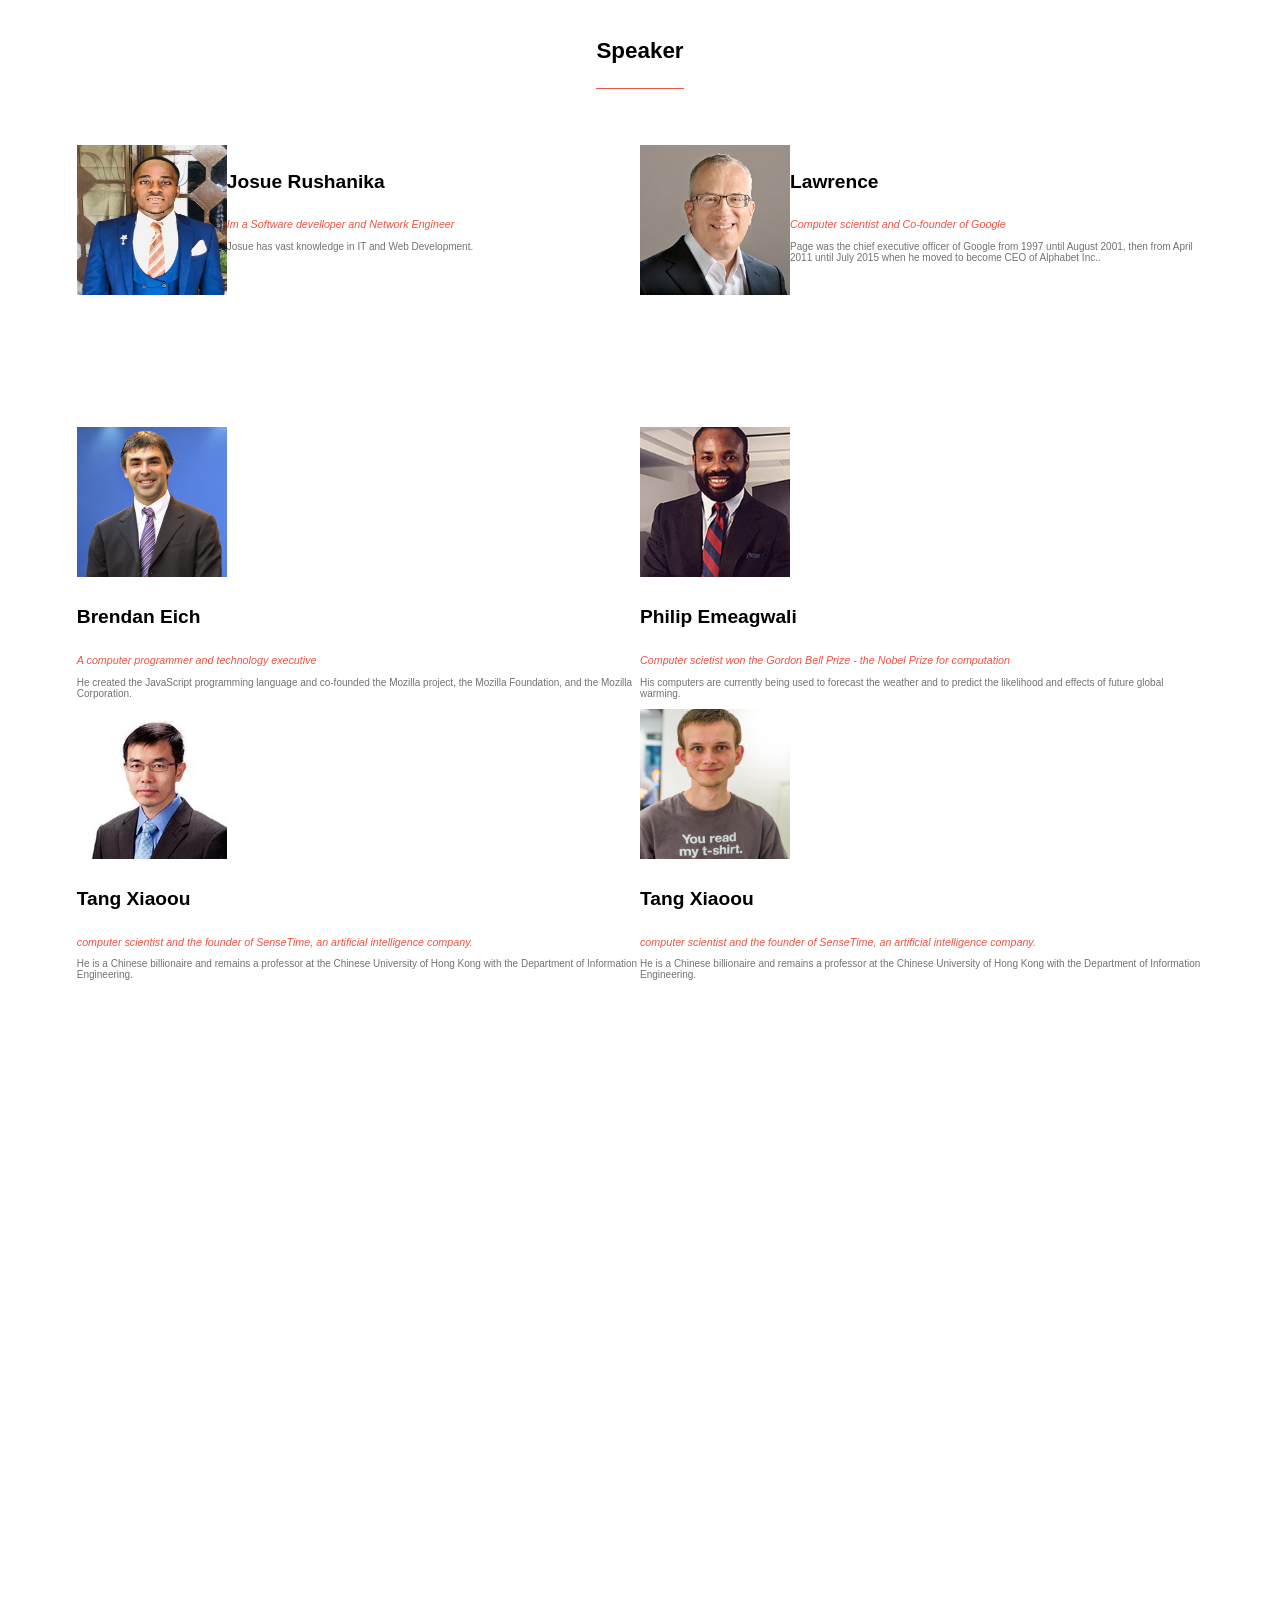
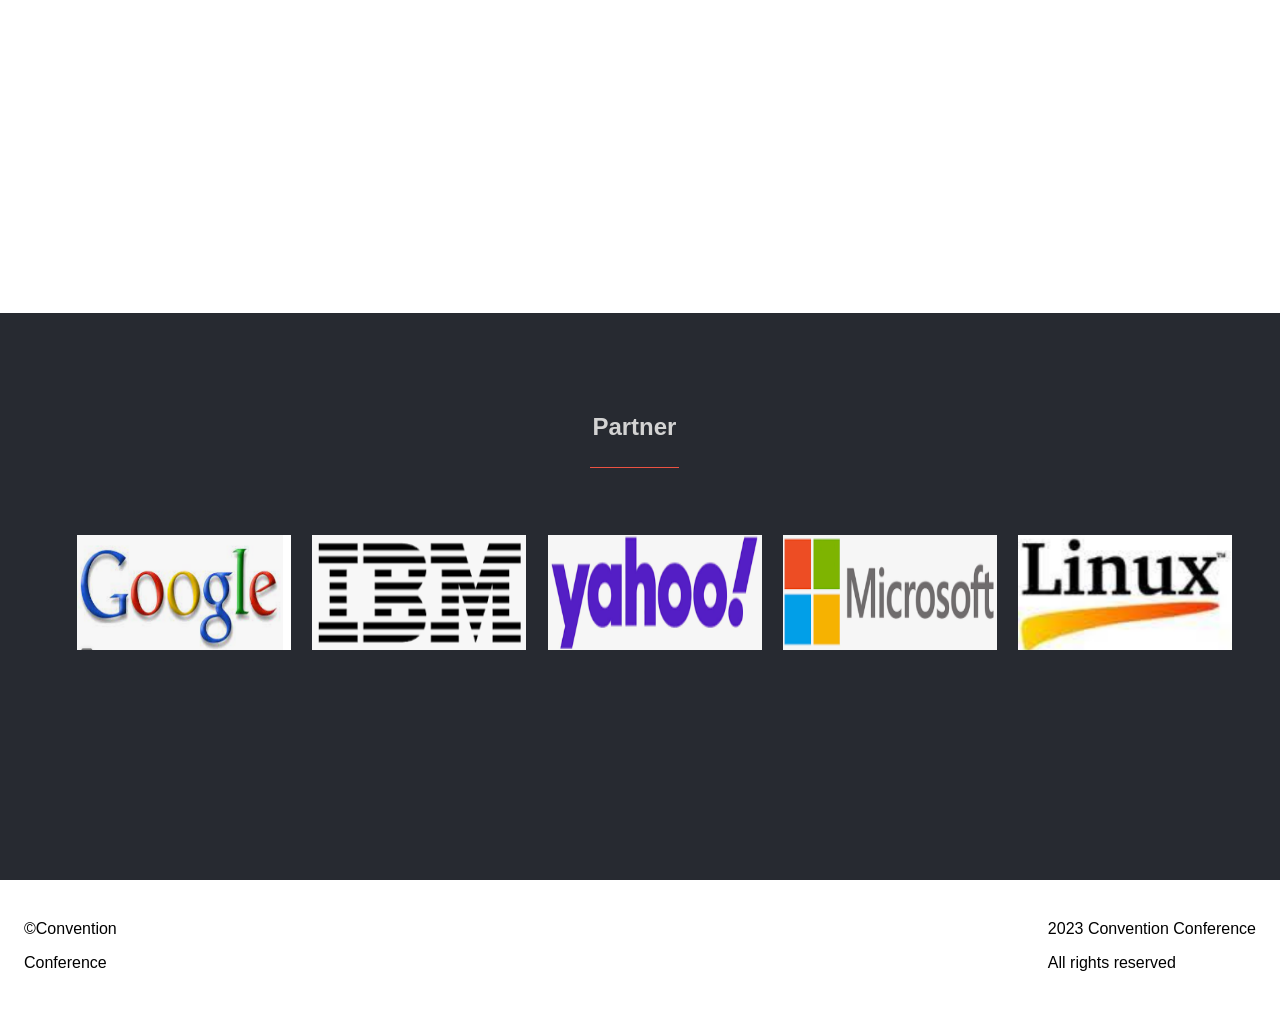
==== commit 369737e5: "Update js" ====
--- a/index.html
+++ b/index.html
@@ -13,62 +13,65 @@
     <title>Rwanda Conference</title>
 </head>
 <body>
-    <header class="header">
-      <div class="header-menu">
-        <ul class="header-menu-wrap">
-           <li class="header-menu-item">
-               <a href="#" class="facebook">
-                 <img src="img/fb.PNG" alt="facebok">
-               </a>
-           </li>
+  <header class="header">
+    <div class="header-menu class-hide">
+      <ul class="header-menu-wrap">
+         <li class="header-menu-item">
+             <a href="#" class="facebook">
+               <img src="img/fb.PNG" alt="facebok">
+             </a>
+         </li>
 
-           <li class="header-menu-item">
-            <a href="#" class="twitter">
-              <img src="img/twt.PNG" alt="twitter">
-            </a>
-        </li>
+         <li class="header-menu-item">
+          <a href="#" class="twitter">
+            <img src="img/twt.PNG" alt="twitter">
+          </a>
+      </li>
 
+  
+      <li class="header-menu-item">
+          <a href="#" class="print">
+            English
+          </a>
+      </li>
+
+      <li class="header-menu-item">
+          <a href="#" class="print">
+            My page
+          </a>
+      </li>
+
+      <li class="header-menu-item">
+          <a href="#" class="print">
+            LogOut
+          </a>
+      </li>
+      </ul>
+    </div>
     
-        <li class="header-menu-item">
-            <a href="#" class="print">
-              English
-            </a>
-        </li>
+    <div class="menu-bg class-hide">
+      <button class="close">
+          <svg width="45" height="45" viewBox="0 0 48 48" fill="none" xmlns="http://www.w3.org/2000/svg"><rect width="48" height="48" fill="white" fill-opacity="0.01"/><path d="M24 44C35.0457 44 44 35.0457 44 24C44 12.9543 35.0457 4 24 4C12.9543 4 4 12.9543 4 24C4 35.0457 12.9543 44 24 44Z" fill="none" stroke="#333" stroke-width="1" stroke-linejoin="round"/><path d="M29.6569 18.3431L18.3432 29.6568" stroke="#333" stroke-width="1" stroke-linecap="round" stroke-linejoin="round"/><path d="M18.3432 18.3431L29.6569 29.6568" stroke="#333" stroke-width="1" stroke-linecap="round" stroke-linejoin="round"/></svg>
+      </button>
 
-        <li class="header-menu-item">
-            <a href="#" class="print">
-              My page
-            </a>
-        </li>
+      <div class="head-nav">
+         <nav class="nav-link">
+             <a class="logo" href="index.html">
+               <img src="img/logo.PNG" alt="logo">
+             </a>
 
-        <li class="header-menu-item">
-            <a href="#" class="print">
-              LogOut
-            </a>
-        </li>
-        </ul>
+             <ul class="nav-wrapper class-hide">
+              <li class="home"> <a href="index.html">Home</a></li>
+              <li class="about"> <a href="about.html">About</a></li>
+               <li class=""> <a href="#">Program</a></li>
+               <li class=""> <a href="#">Sponsor</a></li>
+               <li class=""> <a href="#">News</a></li>
+             </ul>
+              <a href="#" class="register">Register</a>
+         </nav>
       </div>
-      
-      <div class="menu-bg">
-        
-        <div class="head-nav">
-           <nav class="nav-link">
-               <a class="logo" href="index.html">
-                 <img src="img/logo.PNG" alt="logo">
-               </a>
-
-               <ul class="nav-wrapper class-hide">
-                <li class="home"> <a href="index.html">Home</a></li>
-                <li id="about"> <a href="about.html">About</a></li>
-                 <li class=""> <a href="#">Program</a></li>
-                 <li class=""> <a href="#">Sponsor</a></li>
-                 <li class=""> <a href="#">News</a></li>
-               </ul>
-                <a href="#" class="register registerhide">Register</a>
-           </nav>
-        </div>
-      </div>
-    </header>
+    </div>
+  </header>
 
     <section class="main-class">
       <button class="close">
--- a/style.css
+++ b/style.css
@@ -8,13 +8,9 @@
   margin: 5% 0% -3% 5%;
 }
 
-.header-menu {
+/* .header-menu {
   display: none;
-}
-
-.logo {
-  display: none;
-}
+} */
 
 .class-hide {
   display: none;
@@ -76,7 +72,7 @@
   background-color: #272a31;
   top: 6%;
   left: 14%;
-  display: none;
+  /* display: none; */
 }
 
 .hamburger img {
@@ -476,6 +472,42 @@
     display: grid;
   }
 
+  .lecture-all {
+    display: flex;
+   
+  }
+
+  .lecture-all img {
+    width: 150px;
+    height: 150px;
+    /* margin-right: 2%; */
+  }
+
+  /* .lecture-desc {
+    display: grid;
+  } */
+  /* .lecture-desc > * {
+    padding: 0% 0% 0% 5%;
+    margin: 2.5% 0%;
+  } */
+
+
+  .lecture-nom {
+    font-size: 1.2rem;
+  }
+
+  .lecture-titre {
+    color: #ec5242;
+    font-style: italic;
+    font-size: 0.67rem;
+  }
+
+  .lecture-resu {
+    font-weight: 300;
+    color: #727271;
+    font-size: 0.625rem;
+  }
+
   .display-boutton {
     display: none;
   }
@@ -508,6 +540,9 @@
     width: 20%;
   }
 
+  /* .lecture-all {
+    margin: 0% 1% 5% 0%;
+  } */
   .parteners-main {
     height: 46vh;
     padding: 6%;
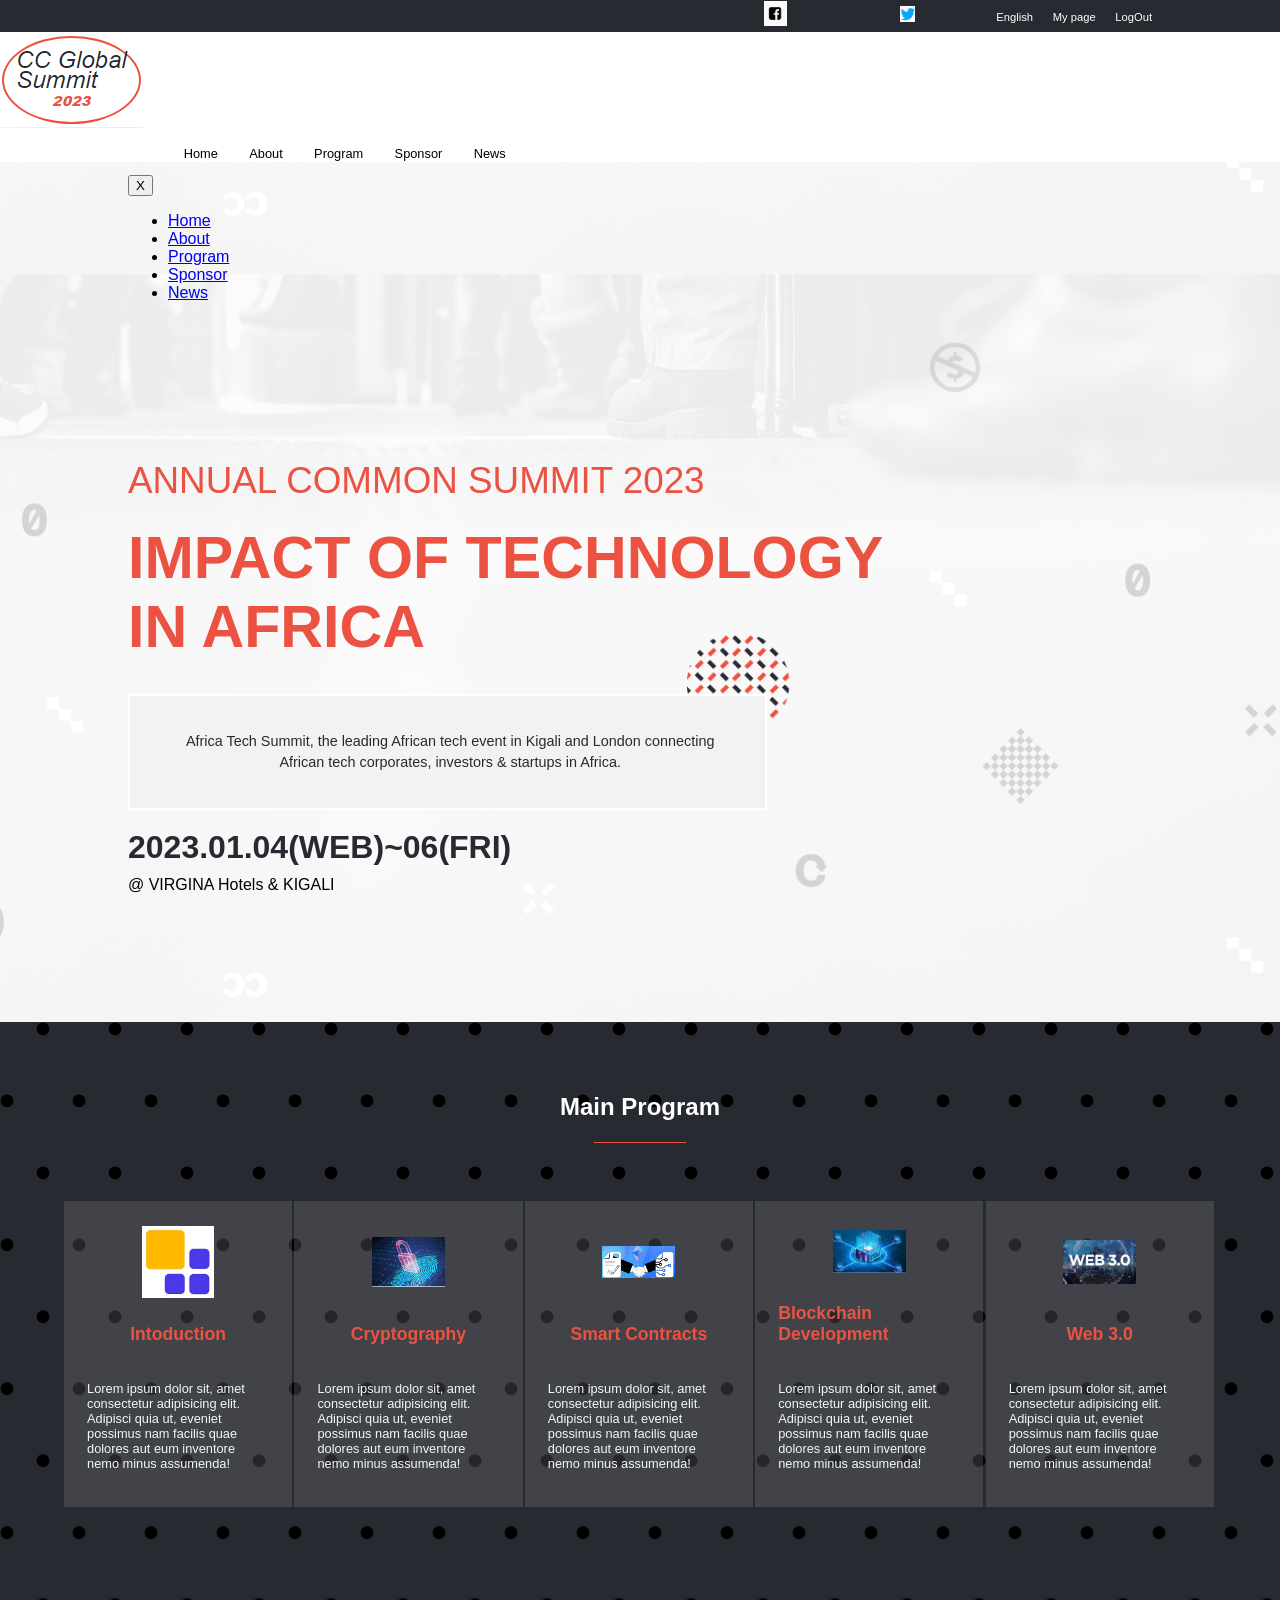
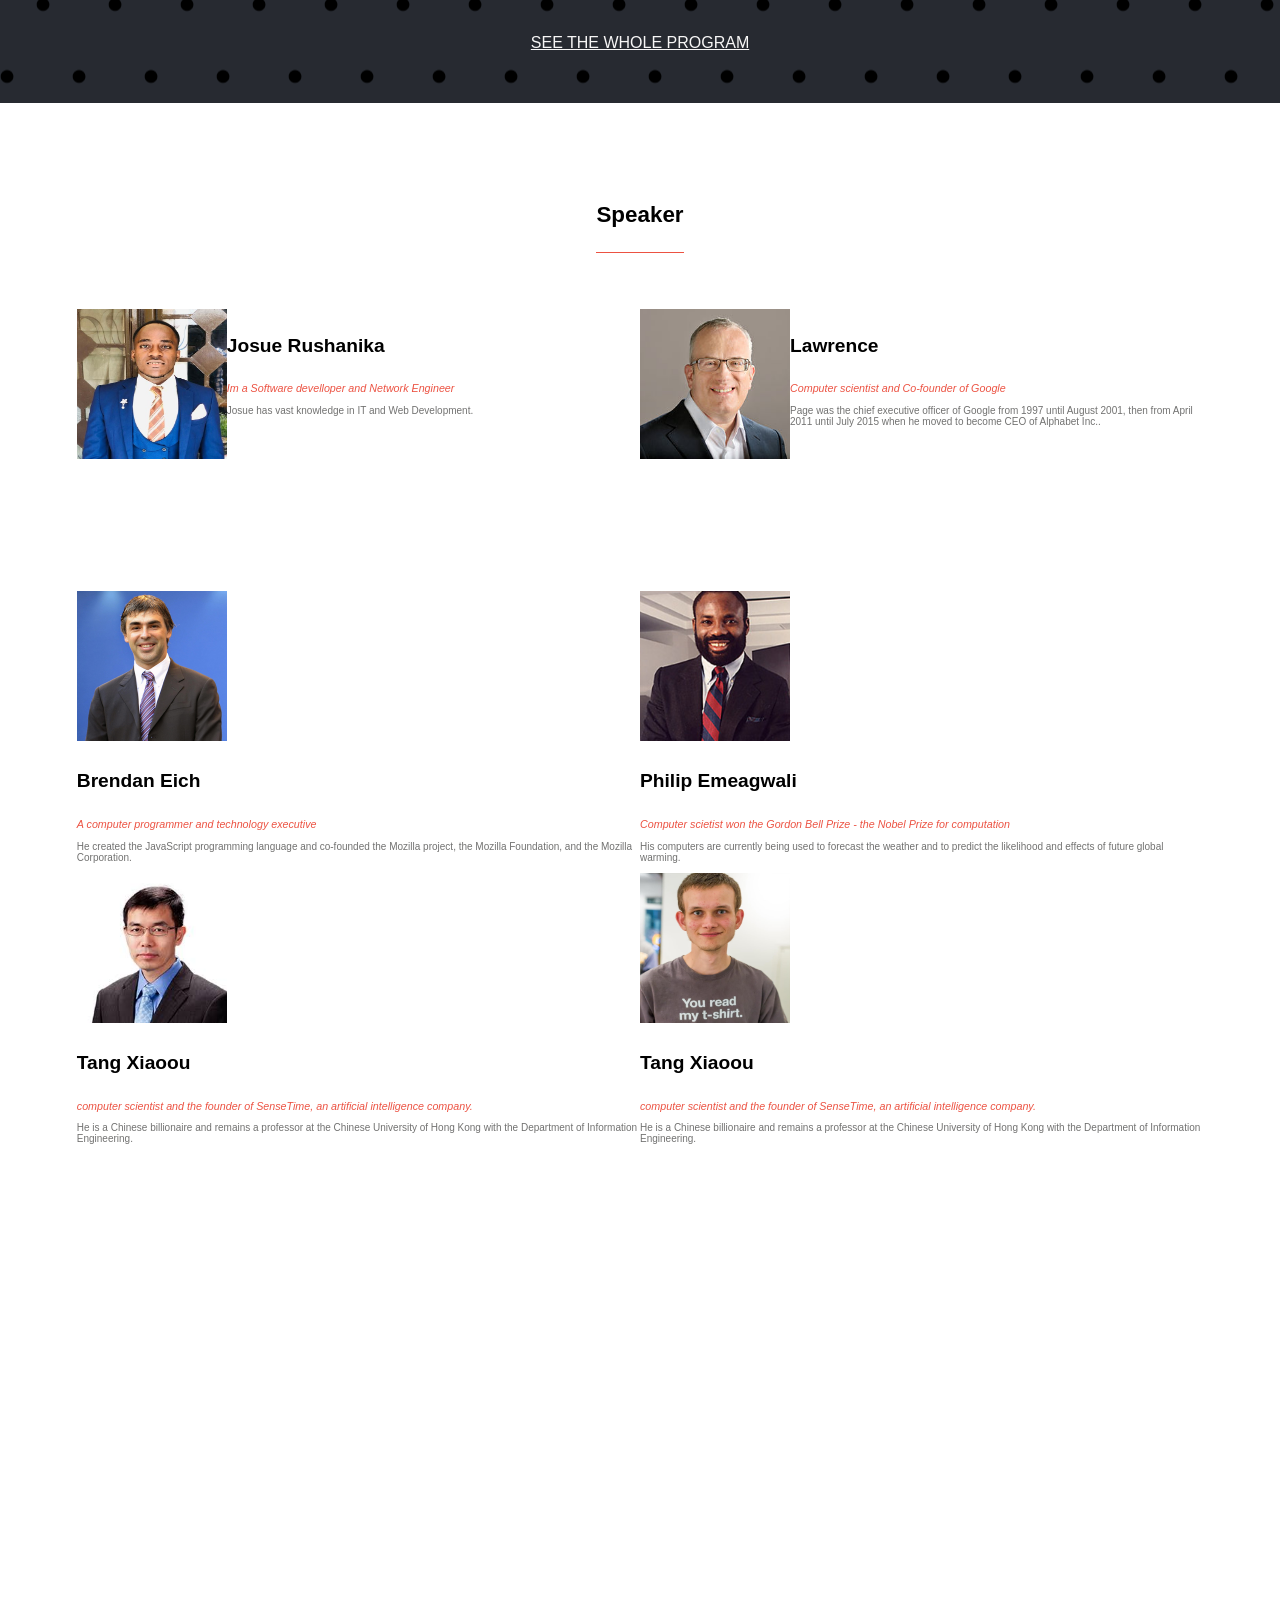
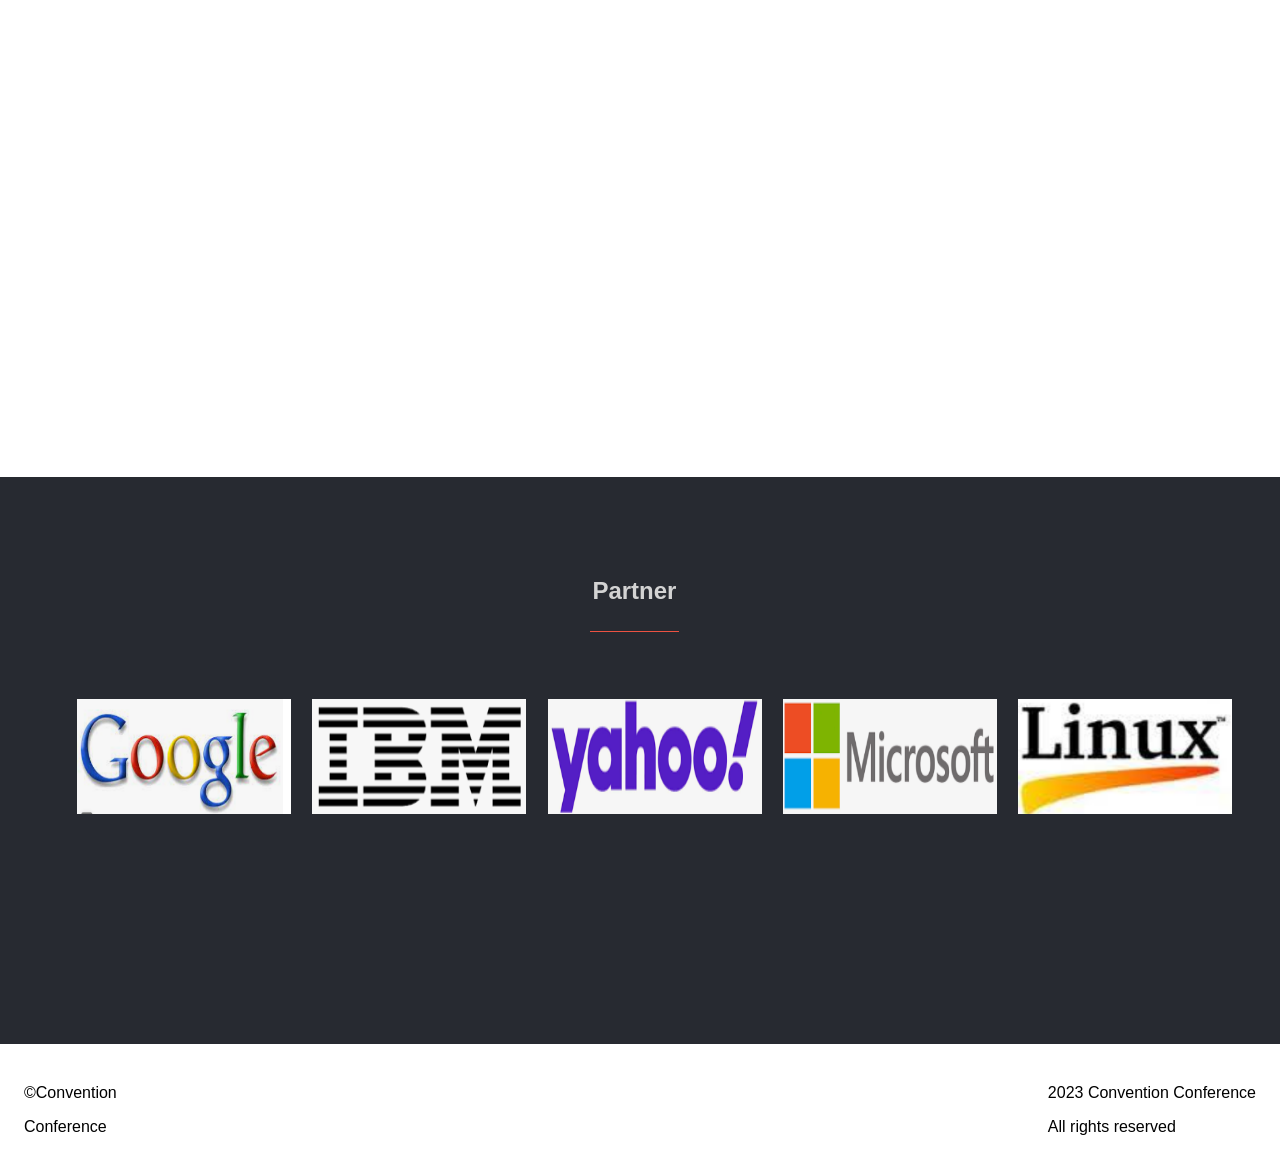
==== commit f91e2ce6: "Update html" ====
--- a/index.html
+++ b/index.html
@@ -5,7 +5,6 @@
     <meta http-equiv="X-UA-Compatible" content="IE=edge">
     <meta name="viewport" content="width=device-width, initial-scale=1.0">
     <link rel="stylesheet" href="style.css">
-    <link href="http://fonts.cdnfonts.com/css/cocogoose" rel="stylesheet" />
   <link rel="stylesheet" href="https://cdnjs.cloudflare.com/ajax/libs/font-awesome/4.7.0/css/font-awesome.min.css">
   <link rel="preconnect" href="https://fonts.googleapis.com">
   <link rel="preconnect" href="https://fonts.gstatic.com" crossorigin>
@@ -50,16 +49,18 @@
     </div>
     
     <div class="menu-bg class-hide">
-      <button class="close">
+      <!-- <button class="close">
           <svg width="45" height="45" viewBox="0 0 48 48" fill="none" xmlns="http://www.w3.org/2000/svg"><rect width="48" height="48" fill="white" fill-opacity="0.01"/><path d="M24 44C35.0457 44 44 35.0457 44 24C44 12.9543 35.0457 4 24 4C12.9543 4 4 12.9543 4 24C4 35.0457 12.9543 44 24 44Z" fill="none" stroke="#333" stroke-width="1" stroke-linejoin="round"/><path d="M29.6569 18.3431L18.3432 29.6568" stroke="#333" stroke-width="1" stroke-linecap="round" stroke-linejoin="round"/><path d="M18.3432 18.3431L29.6569 29.6568" stroke="#333" stroke-width="1" stroke-linecap="round" stroke-linejoin="round"/></svg>
-      </button>
+      </button> -->
 
       <div class="head-nav">
-         <nav class="nav-link">
+         
+          <div class="logo">
              <a class="logo" href="index.html">
                <img src="img/logo.PNG" alt="logo">
-             </a>
-
+             </a></div>
+             <nav class="nav-link">
+              <div class="nav-wrapper">
              <ul class="nav-wrapper class-hide">
               <li class="home"> <a href="index.html">Home</a></li>
               <li class="about"> <a href="about.html">About</a></li>
@@ -67,17 +68,34 @@
                <li class=""> <a href="#">Sponsor</a></li>
                <li class=""> <a href="#">News</a></li>
              </ul>
-              <a href="#" class="register">Register</a>
+            </div>
          </nav>
+          <!-- mobile version -->
+
+         <button class="register">Register</button>
       </div>
     </div>
   </header>
 
     <section class="main-class">
-      <button class="close">
-        <svg width="45" height="45" viewBox="0 0 48 48" fill="none" xmlns="http://www.w3.org/2000/svg"><rect width="48" height="48" fill="white" fill-opacity="0.01"/><path d="M24 44C35.0457 44 44 35.0457 44 24C44 12.9543 35.0457 4 24 4C12.9543 4 4 12.9543 4 24C4 35.0457 12.9543 44 24 44Z" fill="none" stroke="#333" stroke-width="1" stroke-linejoin="round"/><path d="M29.6569 18.3431L18.3432 29.6568" stroke="#333" stroke-width="1" stroke-linecap="round" stroke-linejoin="round"/><path d="M18.3432 18.3431L29.6569 29.6568" stroke="#333" stroke-width="1" stroke-linecap="round" stroke-linejoin="round"/></svg>
-    </button>
       <a class="hamburger" href="#"> <img src="img/hb.PNG" alt="" ></a>
+    <nav class="nav-mobile">
+      <button class="closebtn">
+          X
+      </button>
+       <div class="wrapper">
+         <ul class="wrapper">
+          <li class="home"> <a href="index.html">Home</a></li>
+          <li class="about"> <a href="about.html">About</a></li>
+           <li class=""> <a href="#">Program</a></li>
+           <li class=""> <a href="#">Sponsor</a></li>
+           <li class=""> <a href="#">News</a></li>
+         </ul>
+       </div>
+    </nav>
+
+
+
       <p class="title-red"> ANNUAL  COMMON SUMMIT 2023</p>
       <h1 class="headingred">IMPACT OF TECHNOLOGY <br>IN AFRICA</h1>
       <div class="tech-explain"><p>Africa Tech Summit, the leading African tech event 
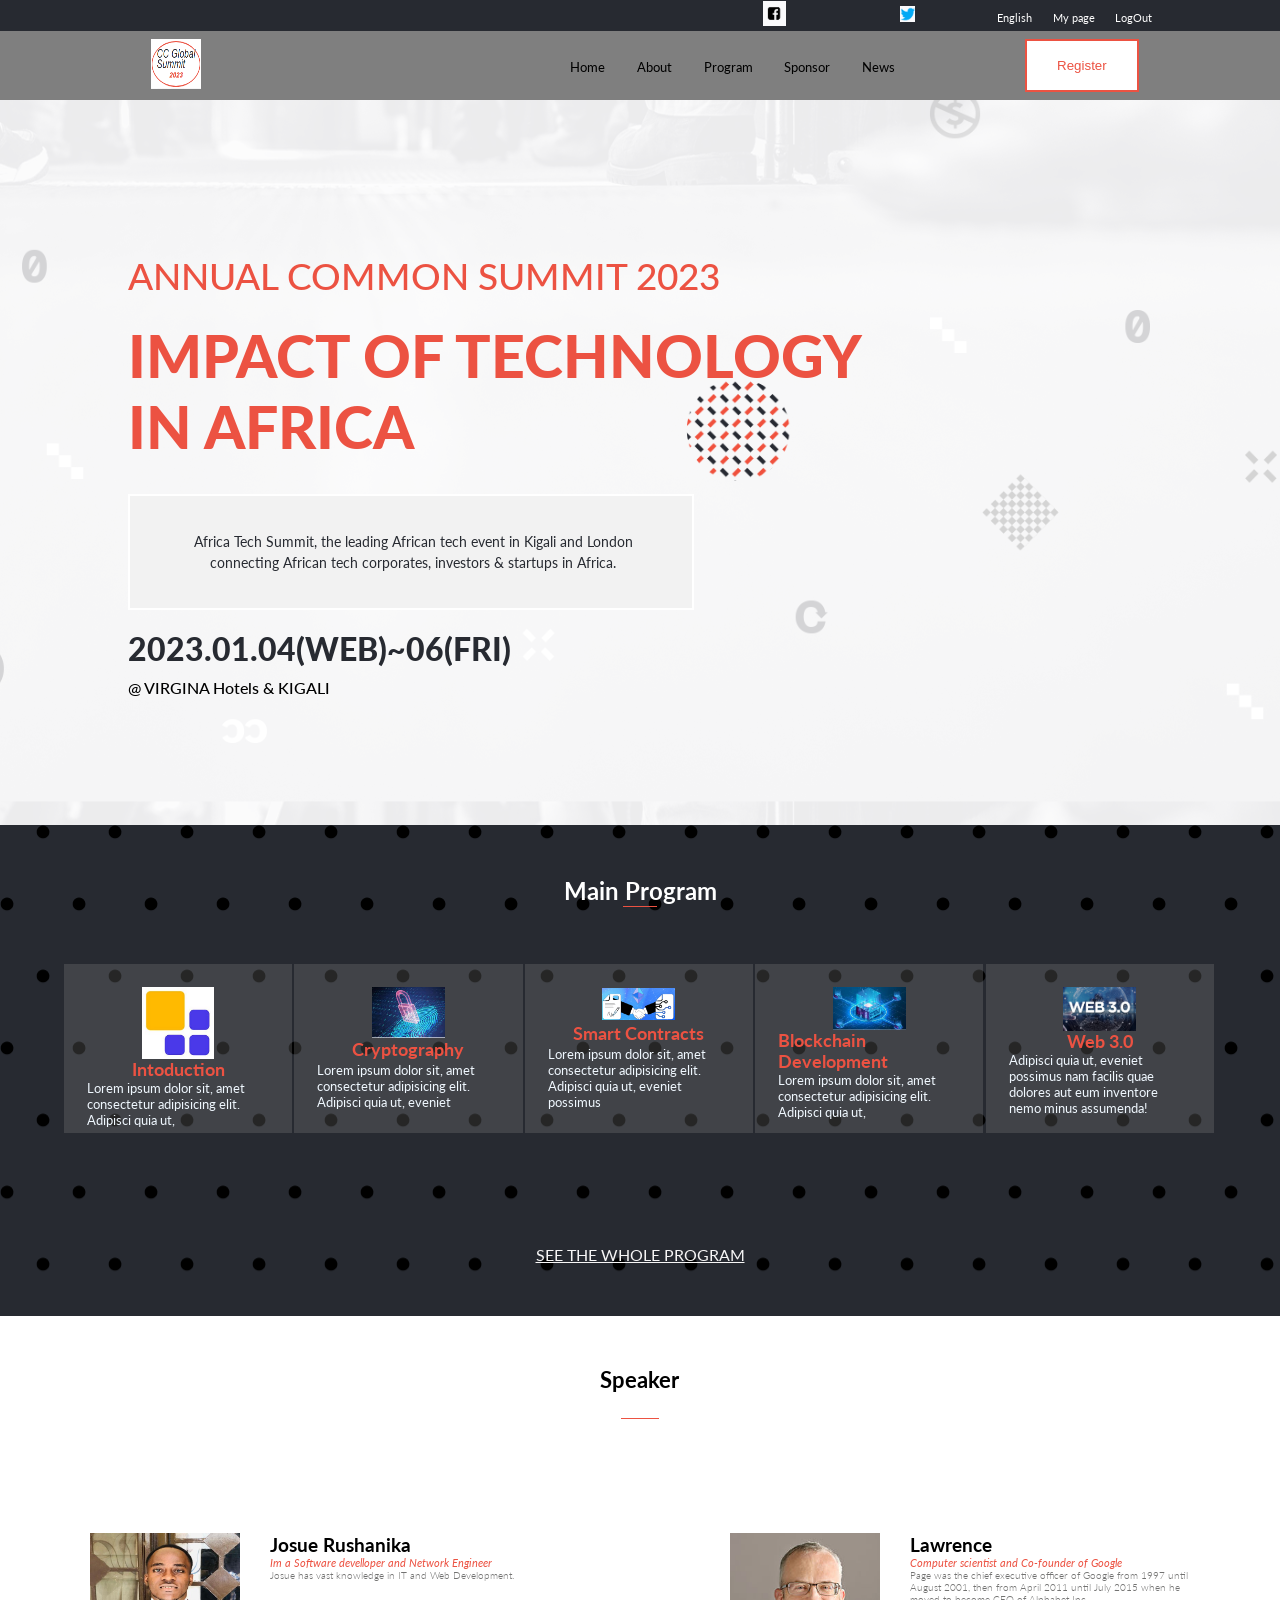
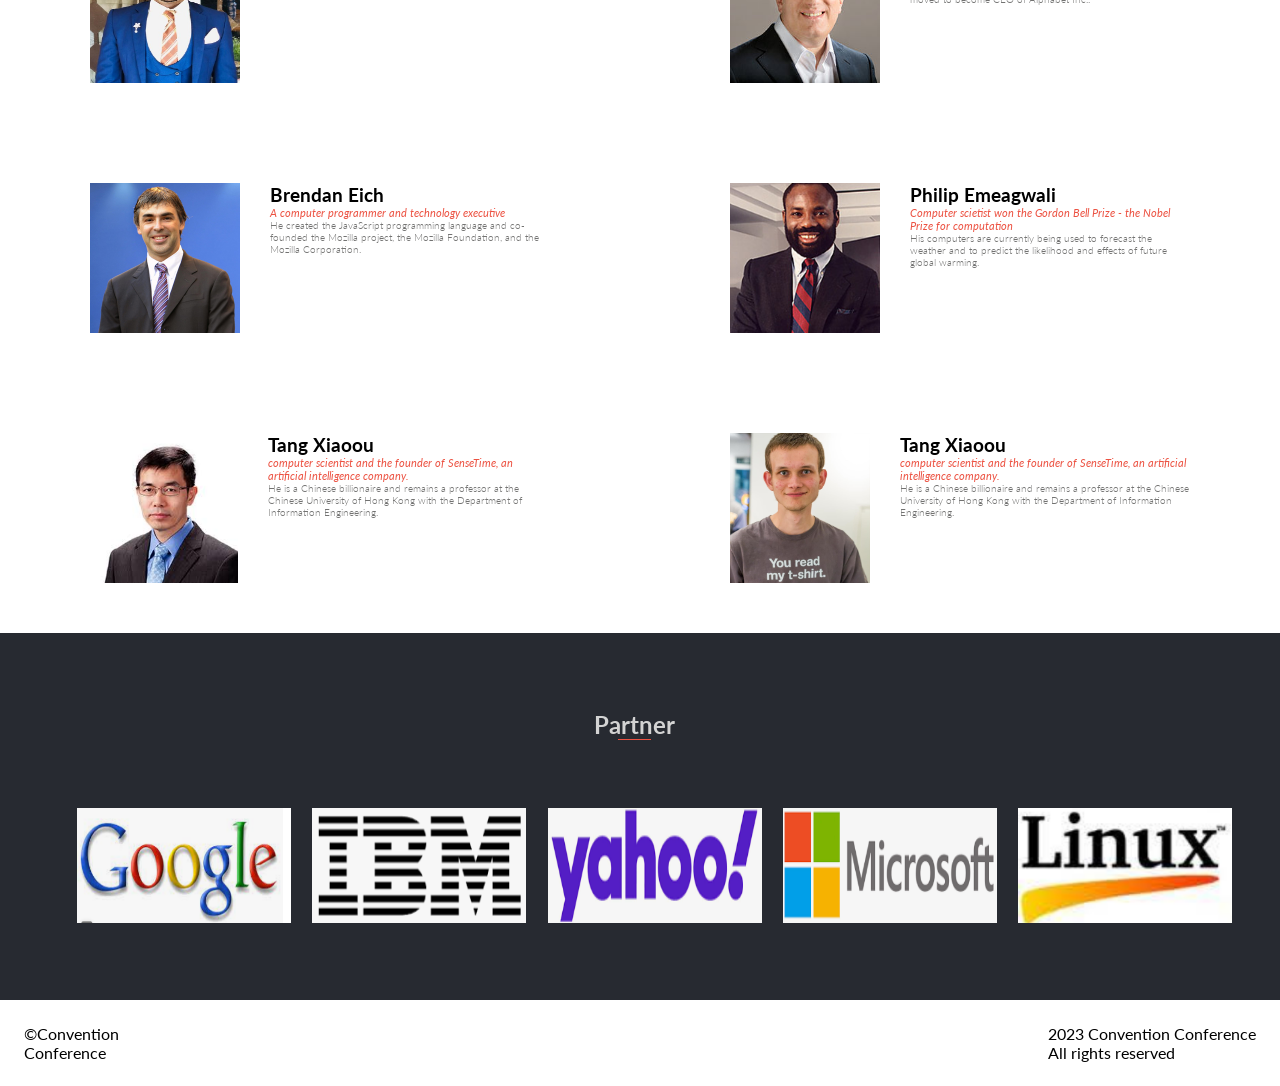
==== commit dd698e4a: "Update html css and css" ====
--- a/index.html
+++ b/index.html
@@ -49,29 +49,24 @@
     </div>
     
     <div class="menu-bg class-hide">
-      <!-- <button class="close">
-          <svg width="45" height="45" viewBox="0 0 48 48" fill="none" xmlns="http://www.w3.org/2000/svg"><rect width="48" height="48" fill="white" fill-opacity="0.01"/><path d="M24 44C35.0457 44 44 35.0457 44 24C44 12.9543 35.0457 4 24 4C12.9543 4 4 12.9543 4 24C4 35.0457 12.9543 44 24 44Z" fill="none" stroke="#333" stroke-width="1" stroke-linejoin="round"/><path d="M29.6569 18.3431L18.3432 29.6568" stroke="#333" stroke-width="1" stroke-linecap="round" stroke-linejoin="round"/><path d="M18.3432 18.3431L29.6569 29.6568" stroke="#333" stroke-width="1" stroke-linecap="round" stroke-linejoin="round"/></svg>
-      </button> -->
 
       <div class="head-nav">
+        <div class="logo"><a class="logo" href="index.html">
+          <img src="img/logo.PNG" alt="logo">
+        </a></div>
+         <nav class="nav-link">       
+             <div class="nav-wrapper">
+              <ul class="nav-wrapper class-hide">
+                <li class="home"> <a href="index.html">Home</a></li>
+                <li class="about"> <a href="about.html">About</a></li>
+                 <li class=""> <a href="#">Program</a></li>
+                 <li class=""> <a href="#">Sponsor</a></li>
+                 <li class=""> <a href="#">News</a></li>
+               </ul>
+             </div>
+         </nav>
+         <!-- mobile version -->
          
-          <div class="logo">
-             <a class="logo" href="index.html">
-               <img src="img/logo.PNG" alt="logo">
-             </a></div>
-             <nav class="nav-link">
-              <div class="nav-wrapper">
-             <ul class="nav-wrapper class-hide">
-              <li class="home"> <a href="index.html">Home</a></li>
-              <li class="about"> <a href="about.html">About</a></li>
-               <li class=""> <a href="#">Program</a></li>
-               <li class=""> <a href="#">Sponsor</a></li>
-               <li class=""> <a href="#">News</a></li>
-             </ul>
-            </div>
-         </nav>
-          <!-- mobile version -->
-
          <button class="register">Register</button>
       </div>
     </div>
@@ -79,23 +74,21 @@
 
     <section class="main-class">
       <a class="hamburger" href="#"> <img src="img/hb.PNG" alt="" ></a>
-    <nav class="nav-mobile">
-      <button class="closebtn">
+      <nav class="nav-mobile"> 
+        <button class="closebtn">
+          <!-- <svg width="45" height="45" viewBox="0 0 48 48" fill="none" xmlns="http://www.w3.org/2000/svg"><rect width="48" height="48" fill="white" fill-opacity="0.01"/><path d="M24 44C35.0457 44 44 35.0457 44 24C44 12.9543 35.0457 4 24 4C12.9543 4 4 12.9543 4 24C4 35.0457 12.9543 44 24 44Z" fill="none" stroke="#333" stroke-width="1" stroke-linejoin="round"/><path d="M29.6569 18.3431L18.3432 29.6568" stroke="#333" stroke-width="1" stroke-linecap="round" stroke-linejoin="round"/><path d="M18.3432 18.3431L29.6569 29.6568" stroke="#333" stroke-width="1" stroke-linecap="round" stroke-linejoin="round"/></svg> -->
           X
       </button>
-       <div class="wrapper">
+        <div class="wrapper">
          <ul class="wrapper">
-          <li class="home"> <a href="index.html">Home</a></li>
-          <li class="about"> <a href="about.html">About</a></li>
-           <li class=""> <a href="#">Program</a></li>
-           <li class=""> <a href="#">Sponsor</a></li>
-           <li class=""> <a href="#">News</a></li>
-         </ul>
-       </div>
+           <li class="home"> <a href="index.html">Home</a></li>
+           <li class="about"> <a href="about.html">About</a></li>
+            <li class=""> <a href="#">Program</a></li>
+            <li class=""> <a href="#">Sponsor</a></li>
+            <li class=""> <a href="#">News</a></li>
+          </ul>
+        </div>
     </nav>
-
-
-
       <p class="title-red"> ANNUAL  COMMON SUMMIT 2023</p>
       <h1 class="headingred">IMPACT OF TECHNOLOGY <br>IN AFRICA</h1>
       <div class="tech-explain"><p>Africa Tech Summit, the leading African tech event 
@@ -117,7 +110,7 @@
             <img src="img/1p.PNG" alt="" class="program-img">
             <h4 class="program-lesson">Intoduction </h4>
             <p class="program-resume">
-              Lorem ipsum dolor sit, amet consectetur adipisicing elit. Adipisci quia ut, eveniet possimus nam facilis quae dolores aut eum inventore nemo minus assumenda!
+              Lorem ipsum dolor sit, amet consectetur adipisicing elit. Adipisci quia ut, 
             </p>
           </div>
 
@@ -125,7 +118,7 @@
             <img src="img/2p.PNG" alt="" class="program-img">
             <h4 class="program-lesson">Cryptography</h4>
             <p class="program-resume">
-              Lorem ipsum dolor sit, amet consectetur adipisicing elit. Adipisci quia ut, eveniet possimus nam facilis quae dolores aut eum inventore nemo minus assumenda!
+              Lorem ipsum dolor sit, amet consectetur adipisicing elit. Adipisci quia ut, eveniet 
             </p>
           </div>
 
@@ -133,7 +126,7 @@
             <img src="img/3p.PNG" alt="" class="program-img">
             <h4 class="program-lesson">Smart Contracts</h4>
             <p class="program-resume">
-              Lorem ipsum dolor sit, amet consectetur adipisicing elit. Adipisci quia ut, eveniet possimus nam facilis quae dolores aut eum inventore nemo minus assumenda!
+              Lorem ipsum dolor sit, amet consectetur adipisicing elit. Adipisci quia ut, eveniet possimus 
             </p>
           </div>
 
@@ -141,7 +134,7 @@
             <img src="img/4p.PNG" alt="" class="program-img">
             <h4 class="program-lesson">Blockchain Development</h4>
             <p class="program-resume">
-              Lorem ipsum dolor sit, amet consectetur adipisicing elit. Adipisci quia ut, eveniet possimus nam facilis quae dolores aut eum inventore nemo minus assumenda!
+              Lorem ipsum dolor sit, amet consectetur adipisicing elit. Adipisci quia ut, 
             </p>
           </div>
 
@@ -149,7 +142,7 @@
             <img src="img/5p.PNG" alt="" class="program-img">
             <h4 class="program-lesson">Web 3.0</h4>
             <p class="program-resume">
-              Lorem ipsum dolor sit, amet consectetur adipisicing elit. Adipisci quia ut, eveniet possimus nam facilis quae dolores aut eum inventore nemo minus assumenda!
+         Adipisci quia ut, eveniet possimus nam facilis quae dolores aut eum inventore nemo minus assumenda!
             </p>
           </div>
       </div>
--- a/style.css
+++ b/style.css
@@ -1,3 +1,16 @@
+@import url('https://fonts.googleapis.com/css2?family=Lato:wght@100;400;700&display=swap');
+
+* {
+  box-sizing: border-box;
+  margin: 0;
+  padding: 0;
+  overflow-x: hidden;
+}
+
+html {
+  overflow-x: hidden;
+}
+
 body {
   font-family: 'lato', sans-serif;
   margin: 0% 0% 0% 0%;
@@ -8,9 +21,46 @@
   margin: 5% 0% -3% 5%;
 }
 
-/* .header-menu {
+.nav-mobile {
   display: none;
-} */
+  flex-direction: column;
+  align-items: center;
+  justify-content: center;
+  background-color: #272a31;
+  width: 100%;
+  height: 100vh;
+  position: fixed;
+  z-index: 1;
+  background: rgba(186, 47, 47, 0.778);
+  backdrop-filter: blur(5px);
+  margin: 0;
+  padding: 0;
+  top: 0;
+  left: 0;
+}
+
+.wrapper {
+  display: flex;
+  flex-direction: column;
+  align-items: center;
+  justify-content: center;
+  margin-top: 100px;
+  list-style: none;
+}
+
+.wrapper ul li {
+  margin-bottom: 20px;
+  font-size: 2rem;
+}
+
+.wrapper ul li a {
+  text-decoration: none;
+  color: #fff;
+}
+
+.wrapper ul li a:hover {
+  color: #000;
+}
 
 .class-hide {
   display: none;
@@ -18,18 +68,24 @@
 
 .menu-bg {
   height: 100vh;
-  width: 100vw;
-  position: fixed;
+  width: 100%;
   background-color: rgba(0, 0, 0, 0.5);
 }
 
-.close {
-  position: relative;
-  left: 2%;
-  top: 2%;
-  width: 10%;
+.closebtn {
   display: none;
-}
+  z-index: 2;
+  float: right;
+  margin: 20px;
+  background-color: transparent;
+  border: none;
+  color:#fff;
+  font-size: 1.5rem;
+  background-color: black;
+  padding: 5px 8px;
+  border-radius: 50%;
+}
+
 
 .nav-wrapper {
   margin-bottom: 59%;
@@ -48,12 +104,6 @@
 }
 
 .register {
-  color: #ec5242;
-  margin: 15% 0% 5% 25%;
-  text-decoration: none;
-  background-color: white;
-  padding: 5% 8%;
-  border: #ec5242 2px solid;
   display: none;
 }
 
@@ -64,15 +114,12 @@
 }
 
 .head-nav {
-  position: absolute;
   border: #ec5242 solid 2px;
   color: #d3d3d3;
-  width: 61vw;
-  height: 60vh;
+  width: 100%;
   background-color: #272a31;
-  top: 6%;
-  left: 14%;
-  /* display: none; */
+  display: none;
+  overflow: hidden;
 }
 
 .hamburger img {
@@ -89,7 +136,6 @@
   background-image: url(img/bg.jpg);
   background-position: 93% 6%;
   background-repeat: no-repeat;
-  background-size: 106%;
   padding: 1% 5% 15% 5%;
 }
 
@@ -194,14 +240,13 @@
 .underline {
   border-bottom: #ec5242 solid 1px;
   height: 1.5px;
-  width: 12%;
+  width: 30%;
   margin: 0%;
 }
 
 .lecture-list {
   display: flex;
   flex-direction: column;
-  padding: 6%;
   align-items: center;
 }
 
@@ -212,13 +257,36 @@
   display: flex;
 }
 
-.lecture-display {
-  grid-template-rows: 1fr 1fr 1fr 1fr 1fr 1fr;
-  display: grid;
+.lecture-all {
+  display: flex;
+  gap: 30px;
+  margin: 50px 90px;
+}
+
+.image-lecture {
+  width: 200px;
+  height: 100px;
+}
+
+.lecture-nom {
+  font-size: 1.2rem;
+}
+
+.lecture-titre {
+  color: #ec5242;
+  font-style: italic;
+  font-size: 0.67rem;
+}
+
+.lecture-resu {
+  font-weight: 400;
+  color: rgb(94, 86, 86);
+  font-size: 0.825rem;
 }
 
 .lecture-text {
-  margin-bottom: 4%;
+  margin-top: 50px;
+  margin-bottom: 8px;
   font-size: 1.5rem;
 }
 
@@ -273,6 +341,11 @@
 }
 
 @media screen and (min-width: 769px) {
+
+  * {
+    overflow-x: visible;
+  }
+
   .header-menu {
     display: block;
     background-color: #272a31;
@@ -306,62 +379,76 @@
     list-style: none;
   }
 
-  .close {
-    display: none;
-  }
-
   .hamburger {
     display: none;
   }
 
   .menu-bg {
-    position: static;
-    position: unset;
+    /* position: static;
+    position: unset; */
     width: 100%;
     height: 9%;
     display: block;
-  }
-
-  .nav-link img {
-    width: 123%;
-    padding: 0% 0% 0% 0%;
-    margin: 0% 0% 0% 0%;
+    /* background-color: #272a31; */
+    overflow: hidden;
+  }
+
+  .logo img {
+    width: 50px;
+    height: 50px;
+    border-radius: 50%;
   }
 
   .logo {
+    margin: 8px 10px;
     width: 11%;
   }
 
   .nav-link {
-    padding: 1% 10% 0% 10%;
+    display: flex;
+    /* padding: 1% 10% 0% 10%; */
+    /* align-items: center; */
+    justify-content: space-between;
+    display: flex;
+    /* position: static; */
+    /* position: unset; */
+  }
+
+  .head-nav {
+    /* height: 100%; */
+    width: 100%; 
+    /* top: 0%; */
+    /* left: 0%; */
+    display: flex;
+    border: none;
+    /* position: static; */
+    /* position: unset; */
+    background-color: transparent;
+    overflow: hidden;
+    justify-content: space-around;
+  }
+
+  .nav-wrapper {
+    overflow-x: inherit;
+    margin: 0;
+    display: flex;
+    justify-content: space-between;
+    align-items: center; 
+  }
+
+  .closebtn {
+    display: none;
+  }
+
+  .register {
+    display: flex;
+    color: #ec5242;
+    margin: 8px 10px;
+    text-decoration: none;
+    background-color: white;
+    padding: 0 30px;
+    border: #ec5242 2px solid;
     align-items: center;
-    justify-content: space-between;
-    display: flex;
-    position: static;
-    position: unset;
-  }
-
-  .head-nav {
-    height: 100%;
-    width: 100%;
-    top: 0%;
-    left: 0%;
-    display: block;
-    border: none;
-    position: static;
-    position: unset;
-    background-color: white;
-  }
-
-  .nav-wrapper {
-    margin: 0;
-    display: flex;
-  }
-
-  .register {
-    padding: 1% 1%;
-    margin: 0% 0% 0% 0%;
-    position: relative;
   }
 
   #about {
@@ -407,7 +494,7 @@
   }
 
   .underline {
-    width: 8%;
+    width: 3%;
   }
 
   .title-red {
@@ -468,7 +555,7 @@
 
   /* class dynamic */
   .lecture-display {
-    grid-template-columns: 1fr 1fr;
+    grid-template-columns: repeat(2, 1fr);
     display: grid;
   }
 
@@ -480,17 +567,7 @@
   .lecture-all img {
     width: 150px;
     height: 150px;
-    /* margin-right: 2%; */
-  }
-
-  /* .lecture-desc {
-    display: grid;
-  } */
-  /* .lecture-desc > * {
-    padding: 0% 0% 0% 5%;
-    margin: 2.5% 0%;
-  } */
-
+  }
 
   .lecture-nom {
     font-size: 1.2rem;
@@ -512,11 +589,6 @@
     display: none;
   }
 
-  .hide-lecture {
-    display: grid;
-    display: unset;
-  }
-
   .program-resume {
     color: aliceblue;
     font-size: 0.8rem;
@@ -540,12 +612,9 @@
     width: 20%;
   }
 
-  /* .lecture-all {
-    margin: 0% 1% 5% 0%;
-  } */
   .parteners-main {
-    height: 46vh;
     padding: 6%;
     display: block;
   }
-}
+
+}
